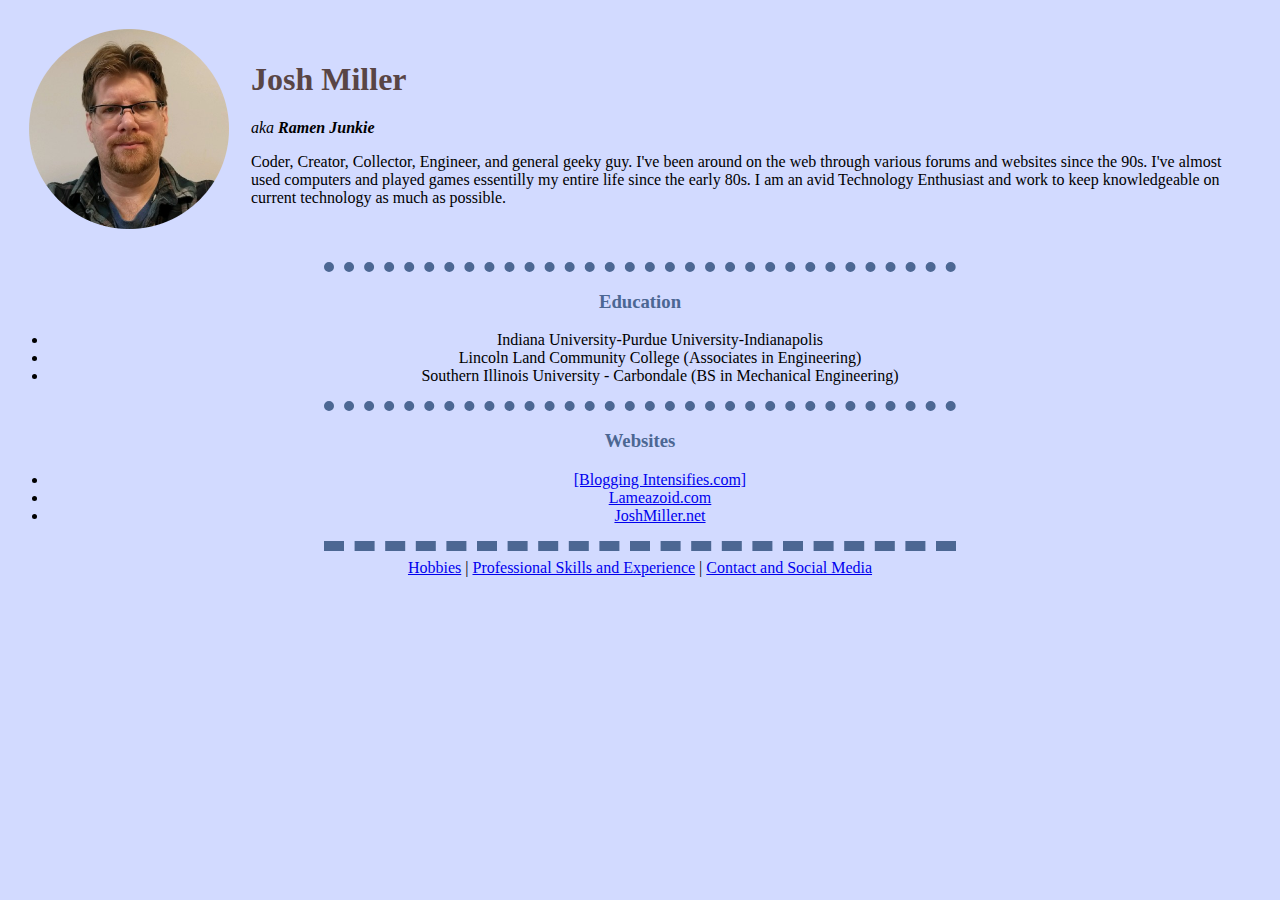
==== index.html @ cb208044 "first commit" ====
<!DOCTYPE html>
<html>
    <head>
        <meta charset="utf-8">
        <title>Josh's Personal Website</title>
        <link rel="stylesheet" href="css/style.css">
        <link rel="apple-touch-icon" sizes="180x180" href="favicons/apple-touch-icon.png">
        <link rel="icon" type="image/png" sizes="32x32" href="favicons/favicon-32x32.png">
        <link rel="icon" type="image/png" sizes="16x16" href="favicons/favicon-16x16.png">
        <link rel="manifest" href="favicons/site.webmanifest">
    </head>
    <body>
        <table cellspacing="20">
            <tr>
                <td><img src="images/headshot200x200.png" width="200" alt="Josh Miller Headshot"></td>
                <td>
                    <h1>Josh Miller</h1>
                    <p><em>aka <strong>Ramen Junkie</strong></em></p>
                    <p>Coder, Creator, Collector, Engineer, and general geeky guy.  I've been around on the web through various forums and websites since the 90s.  I've almost used computers and played games essentilly my entire life since the early 80s.  I am an avid Technology Enthusiast and work to keep knowledgeable on current technology as much as possible.</p>
                </td>
            </tr>
        </table>


        <hr>
        <center>
        <h3>Education</h3>
        <ul>
            <li>Indiana University-Purdue University-Indianapolis</li>
            <li>Lincoln Land Community College (Associates in Engineering)</li>
            <li>Southern Illinois University - Carbondale (BS in Mechanical Engineering)</li>
        </ul>
        </center>
        
        <hr>

        <center>
        <h3>Websites</h3>
        <ul>
            <li><a href="https://www.bloggingintensifies.com">[Blogging Intensifies.com]</a></li>
            <li><a href="https://www.lameazoid.com">Lameazoid.com</a></li>            
            <li><a href="https://www.joshmiller.net">JoshMiller.net</a></li>
        </ul>
        </center>
        <hr id="footer_hr">

    <center><a href="hobbies.html">Hobbies</a> | <a href="skills.html">Professional Skills and Experience</a> | <a href="contact.html">Contact and Social Media</a></center>



    </body>
</html>
---- css/style.css ----
/* Tag Selectors */

body {
    background-color: #D2DAFF;
}

hr {
    width: 50%;
    border-style: dotted none none none;
    border-color: #4C6793;
    border-width: 10px;
}

h1 {
    color: #594545;
    font-family: "Papyrus";
}

h3 {
    color: #4C6793;
}

/* Class Selector Can be Used Over and Over*/

.footer_hr {
    
}

/* Circular Images */
.circular {
    border-radius: 100%;
}

/* ID Selectors are Unique per page*/

#footer_hr {
    border-style: dashed none none none;
}

/* Both override the basic CSS */
/* IDs are recomended against being used */

/* Peudo Classes 

img:hover {
    background-color: red;
}

*/
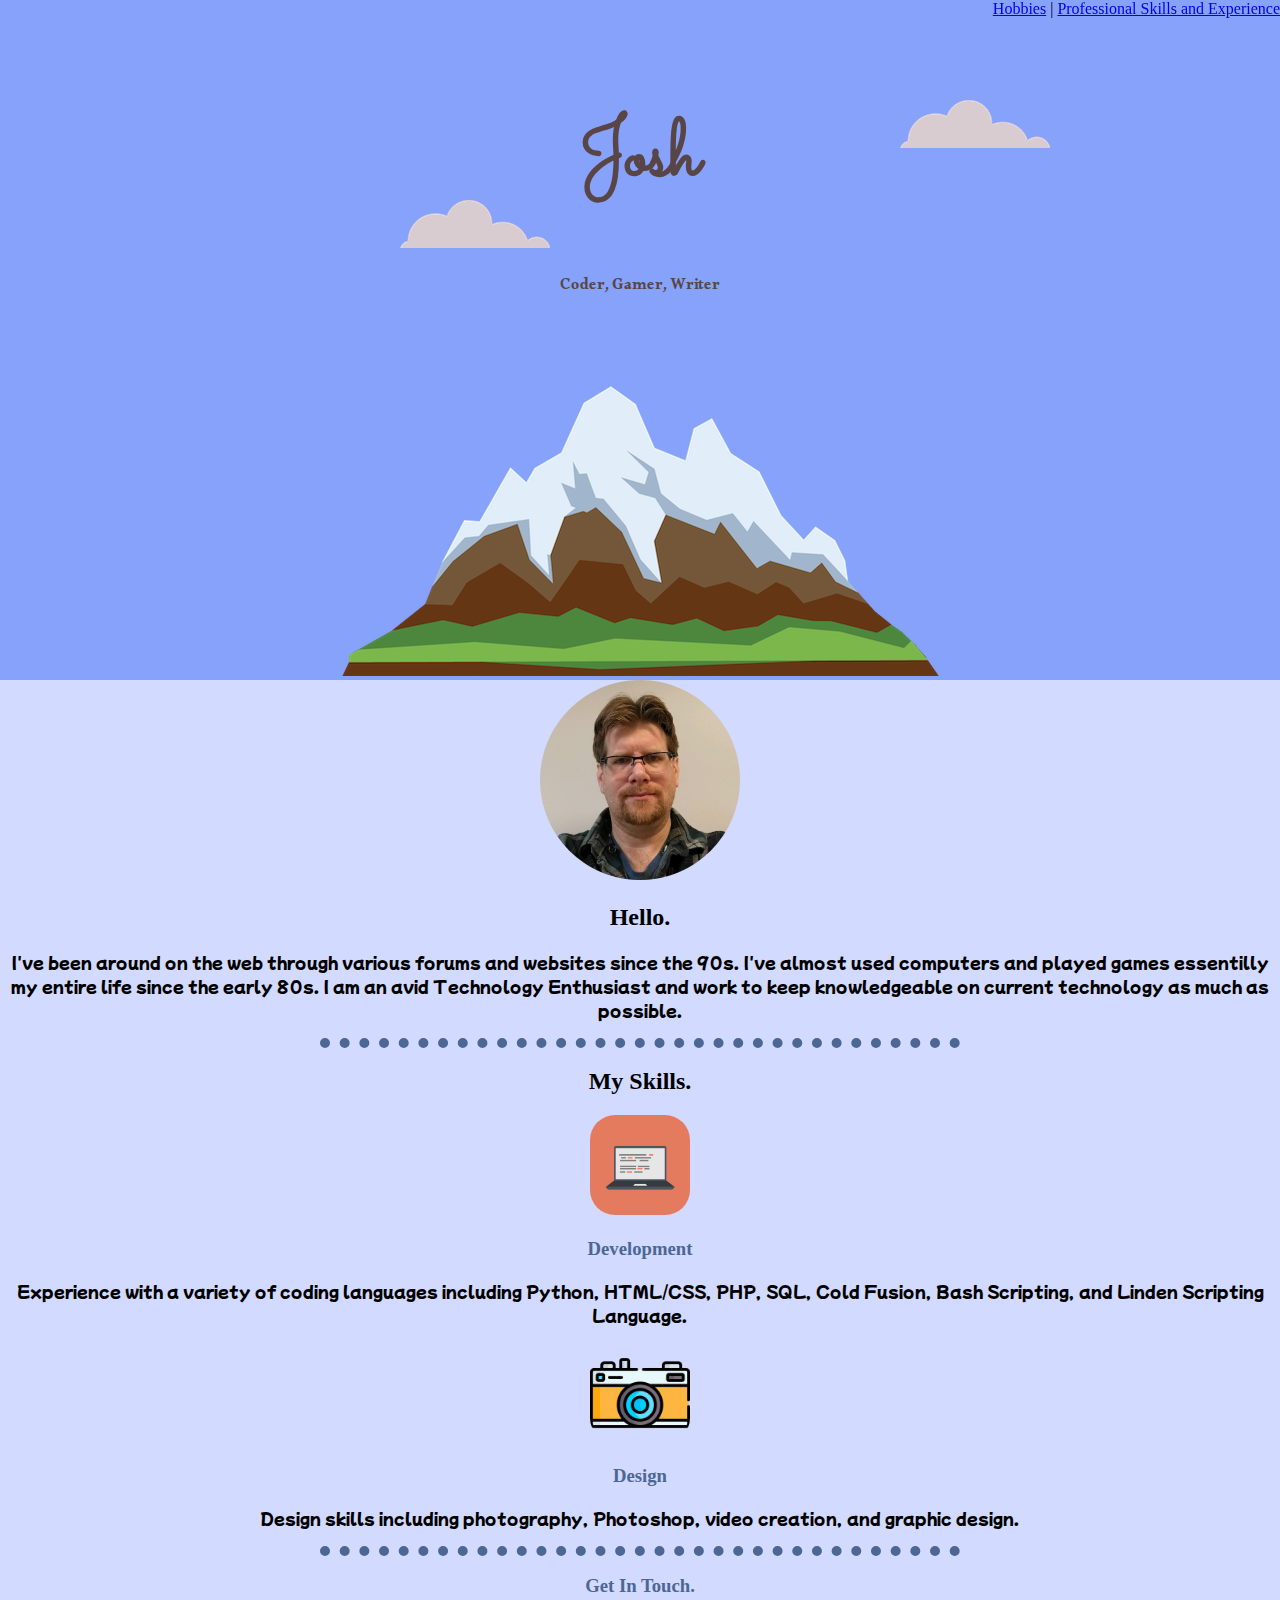
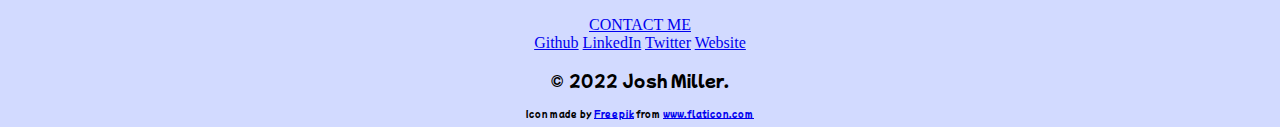
==== commit d8ffcce0: "Updated Styling and Version of Site" ====
--- a/index.html
+++ b/index.html
@@ -8,45 +8,61 @@
         <link rel="icon" type="image/png" sizes="32x32" href="favicons/favicon-32x32.png">
         <link rel="icon" type="image/png" sizes="16x16" href="favicons/favicon-16x16.png">
         <link rel="manifest" href="favicons/site.webmanifest">
+        <link rel="preconnect" href="https://fonts.googleapis.com">
+        <link rel="preconnect" href="https://fonts.gstatic.com" crossorigin>
+        <link href="https://fonts.googleapis.com/css2?family=Alkalami&family=Mochiy+Pop+One&family=Sacramento&display=swap" rel="stylesheet"> 
     </head>
     <body>
-        <table cellspacing="20">
-            <tr>
-                <td><img src="images/headshot200x200.png" width="200" alt="Josh Miller Headshot"></td>
-                <td>
-                    <h1>Josh Miller</h1>
-                    <p><em>aka <strong>Ramen Junkie</strong></em></p>
-                    <p>Coder, Creator, Collector, Engineer, and general geeky guy.  I've been around on the web through various forums and websites since the 90s.  I've almost used computers and played games essentilly my entire life since the early 80s.  I am an avid Technology Enthusiast and work to keep knowledgeable on current technology as much as possible.</p>
-                </td>
-            </tr>
-        </table>
+        <div class="navbar">
+            <a href="hobbies.html">Hobbies</a> | <a href="skills.html">Professional Skills and Experience</a>
+        </div>
 
+        <div class="top_box">
+                <img class="cloud1" src="images/cloud.png" alt="happy little cloud">
+                <div class="name">
+                    <h1>Josh</h1>
+                    <p><span class="subtitle">Coder, Gamer, Writer</span></p>
+                </div>
+                <img class="cloud2" src="images/cloud.png" alt="happy little cloud">
+            <img class="mountain" src="images/mountain.png" alt="riiiiseee mountain">
 
-        <hr>
-        <center>
-        <h3>Education</h3>
-        <ul>
-            <li>Indiana University-Purdue University-Indianapolis</li>
-            <li>Lincoln Land Community College (Associates in Engineering)</li>
-            <li>Southern Illinois University - Carbondale (BS in Mechanical Engineering)</li>
-        </ul>
-        </center>
-        
-        <hr>
-
-        <center>
-        <h3>Websites</h3>
-        <ul>
-            <li><a href="https://www.bloggingintensifies.com">[Blogging Intensifies.com]</a></li>
-            <li><a href="https://www.lameazoid.com">Lameazoid.com</a></li>            
-            <li><a href="https://www.joshmiller.net">JoshMiller.net</a></li>
-        </ul>
-        </center>
-        <hr id="footer_hr">
-
-    <center><a href="hobbies.html">Hobbies</a> | <a href="skills.html">Professional Skills and Experience</a> | <a href="contact.html">Contact and Social Media</a></center>
-
-
+        </div>
+        <div class="middle-container">
+            <div class="profile">
+              <img src="images/headshot200x200.png" width="200" alt="josh headshot">
+              <h2>Hello.</h2>
+              <p>I've been around on the web through various forums and websites since the 90s. I've almost used computers and played games essentilly my entire life since the early 80s. I am an avid Technology Enthusiast and work to keep knowledgeable on current technology as much as possible.</p>
+            </div>
+            <hr>
+            <div class="skills">
+              <h2>My Skills.</h2>
+              <div class="skill-row">
+                <img class="skill_icon" src="images/computer.png" alt="Python Logo">
+                <h3>Development</h3>
+                <p>Experience with a variety of coding languages including Python, HTML/CSS, PHP, SQL, Cold Fusion, Bash Scripting, and Linden Scripting Language.</p>
+              </div>
+              <div class="skill-row">
+                <img class="skill_icon" src="images/camera.png" alt="Computer Icon">
+                <h3>Design</h3>
+                <p>Design skills including photography, Photoshop, video creation, and graphic design.</p>
+              </div>
+            </div>
+            <hr>
+            <div class="contact-me">
+              <h3>Get In Touch.</h3>
+              <a class="btn" href="mailto:josh_miller79@outlook.com">CONTACT ME</a>
+            </div>
+          </div>
+          
+          
+          <div class="bottom-container">
+            <a class="footer-link" href="https://github.com/ramenjunkie">Github</a>
+            <a class="footer-link" href="http://www.linkedin.com/in/joshmiller79">LinkedIn</a>
+            <a class="footer-link" href="https://twitter.com/RamenJunkie">Twitter</a>
+            <a class="footer-link" href="https://www.bloggingintensifies.com/">Website</a>
+            <p>© 2022 Josh Miller.</p>
+            <p style="font-size: 8px;">Icon made by <a href="https://www.flaticon.com/authors/freepik">Freepik</a> from <a href="www.flaticon.com">www.flaticon.com</a></p>
+          </div>
 
     </body>
 </html>--- a/css/style.css
+++ b/css/style.css
@@ -2,6 +2,12 @@
 
 body {
     background-color: #D2DAFF;
+     margin: 0px;
+     text-align: center;
+}
+
+p {
+    font-family: 'Mochiy Pop One', sans-serif;
 }
 
 hr {
@@ -13,7 +19,9 @@
 
 h1 {
     color: #594545;
-    font-family: "Papyrus";
+    font-family: "Sacramento", "Papyrus", cursive;
+    margin-top: 0px;
+    font-size: 500%;
 }
 
 h3 {
@@ -31,14 +39,75 @@
     border-radius: 100%;
 }
 
-/* ID Selectors are Unique per page*/
+.top_box {
+    position: relative;
+    padding-top: 100px;
+    width: 100%;
+    text-align: center;
+    padding-bottom: 0px;
+    margin-bottom: 0px;
+    /*background-image: url("/images/bg01.jpg");
+    background-repeat:no-repeat;
+    background-size:contain;*/
+    background-color: #87A2FB;
 
-#footer_hr {
-    border-style: dashed none none none;
 }
 
-/* Both override the basic CSS */
-/* IDs are recomended against being used */
+.navbar {
+    position: fixed;
+    top: 0;
+    height: 50px;
+    width: 100%;  
+    background-color: #87A2FB;
+    text-align: right;
+    z-index: 9000;
+}
+
+.mid_box {
+    height: 200px;
+    width: 200px;
+    background-color: blue;
+}
+
+.bot_box {
+    height:200px;
+    width: 200px;
+    background-color: red;
+}
+
+.subtitle {
+    color: #594545;
+    font-family: 'Alkalami', Helvetica, Arial, sans-serif;
+}
+
+.skill_icon {
+    border-radius: 25%;
+    width: 100px;
+}
+
+.name {
+
+
+}
+
+.cloud1 {
+    display: inline-block;
+    position: absolute;
+    left: 900px;
+    top:100px
+
+}
+.cloud2 {
+    display: inline-block;
+    position: absolute;
+    left: 400px;
+    top: 200px
+}
+
+.mountain {
+    
+
+}
 
 /* Peudo Classes 
 
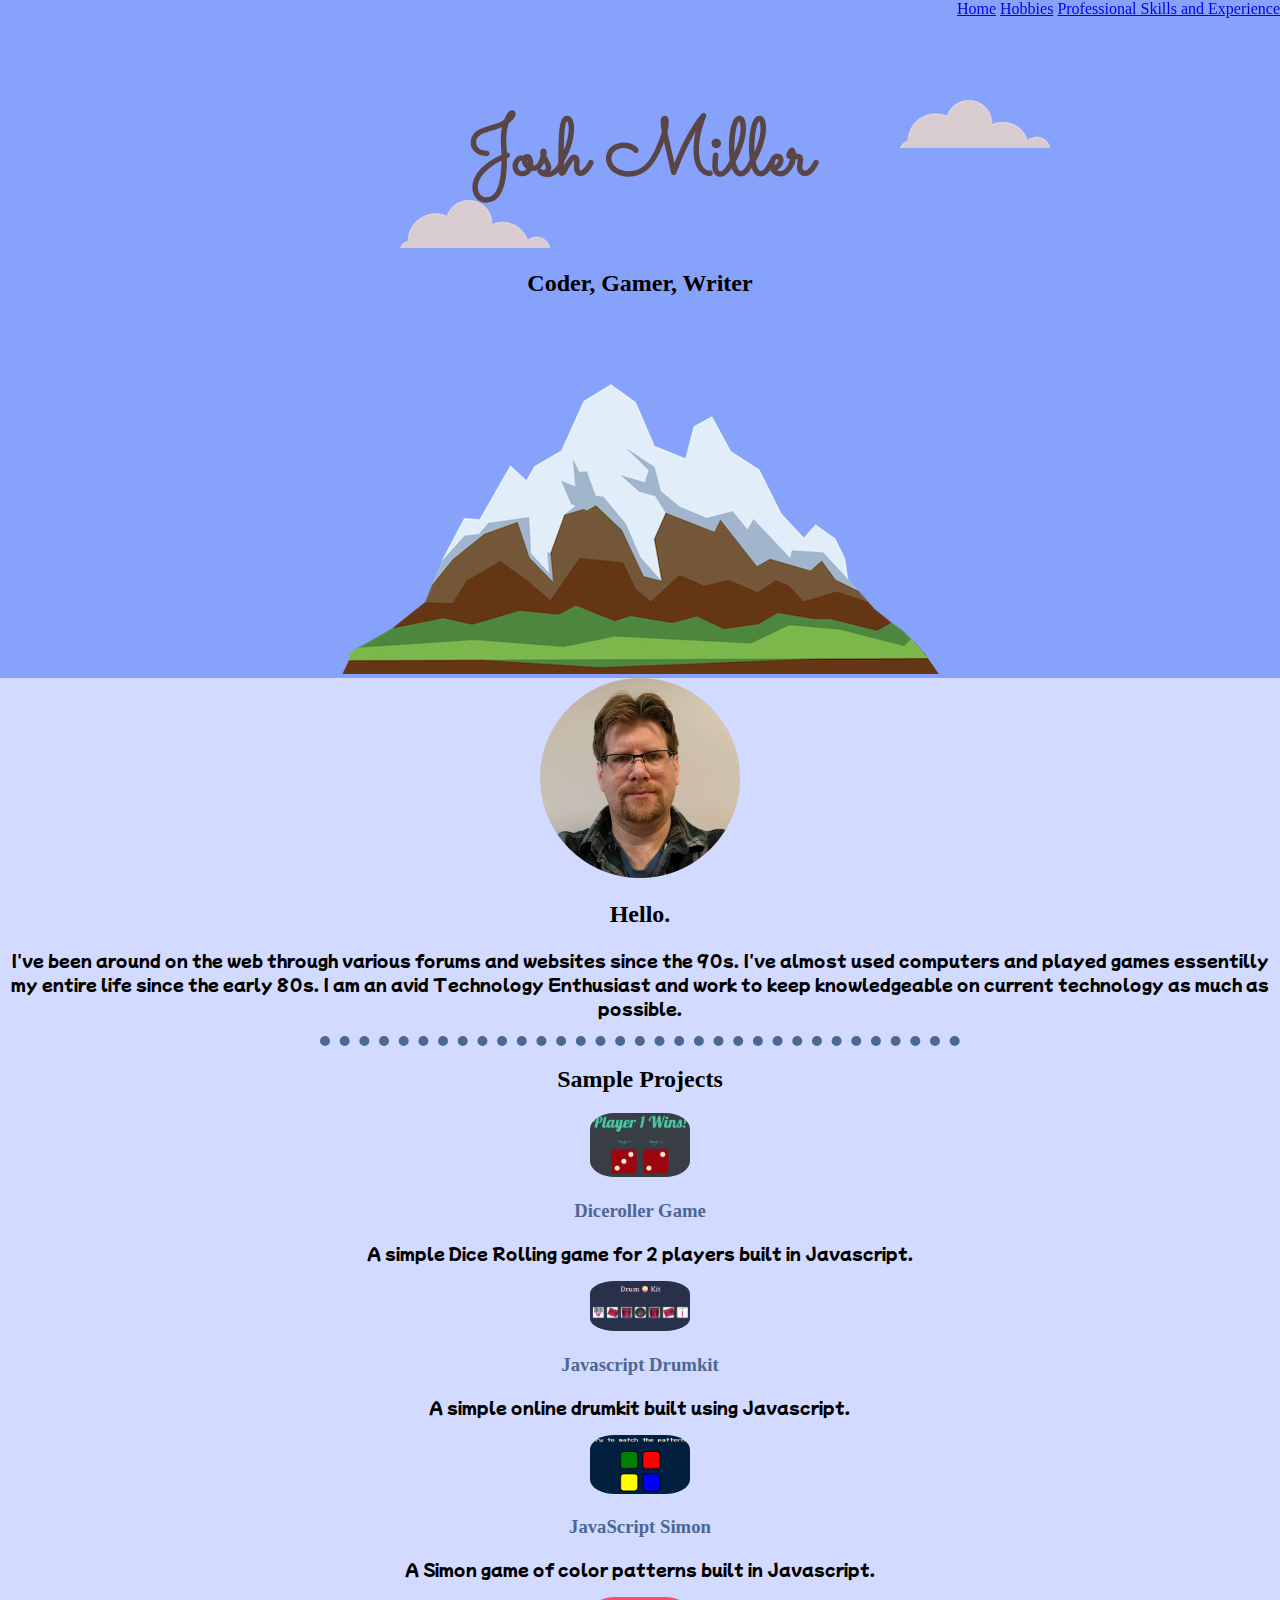
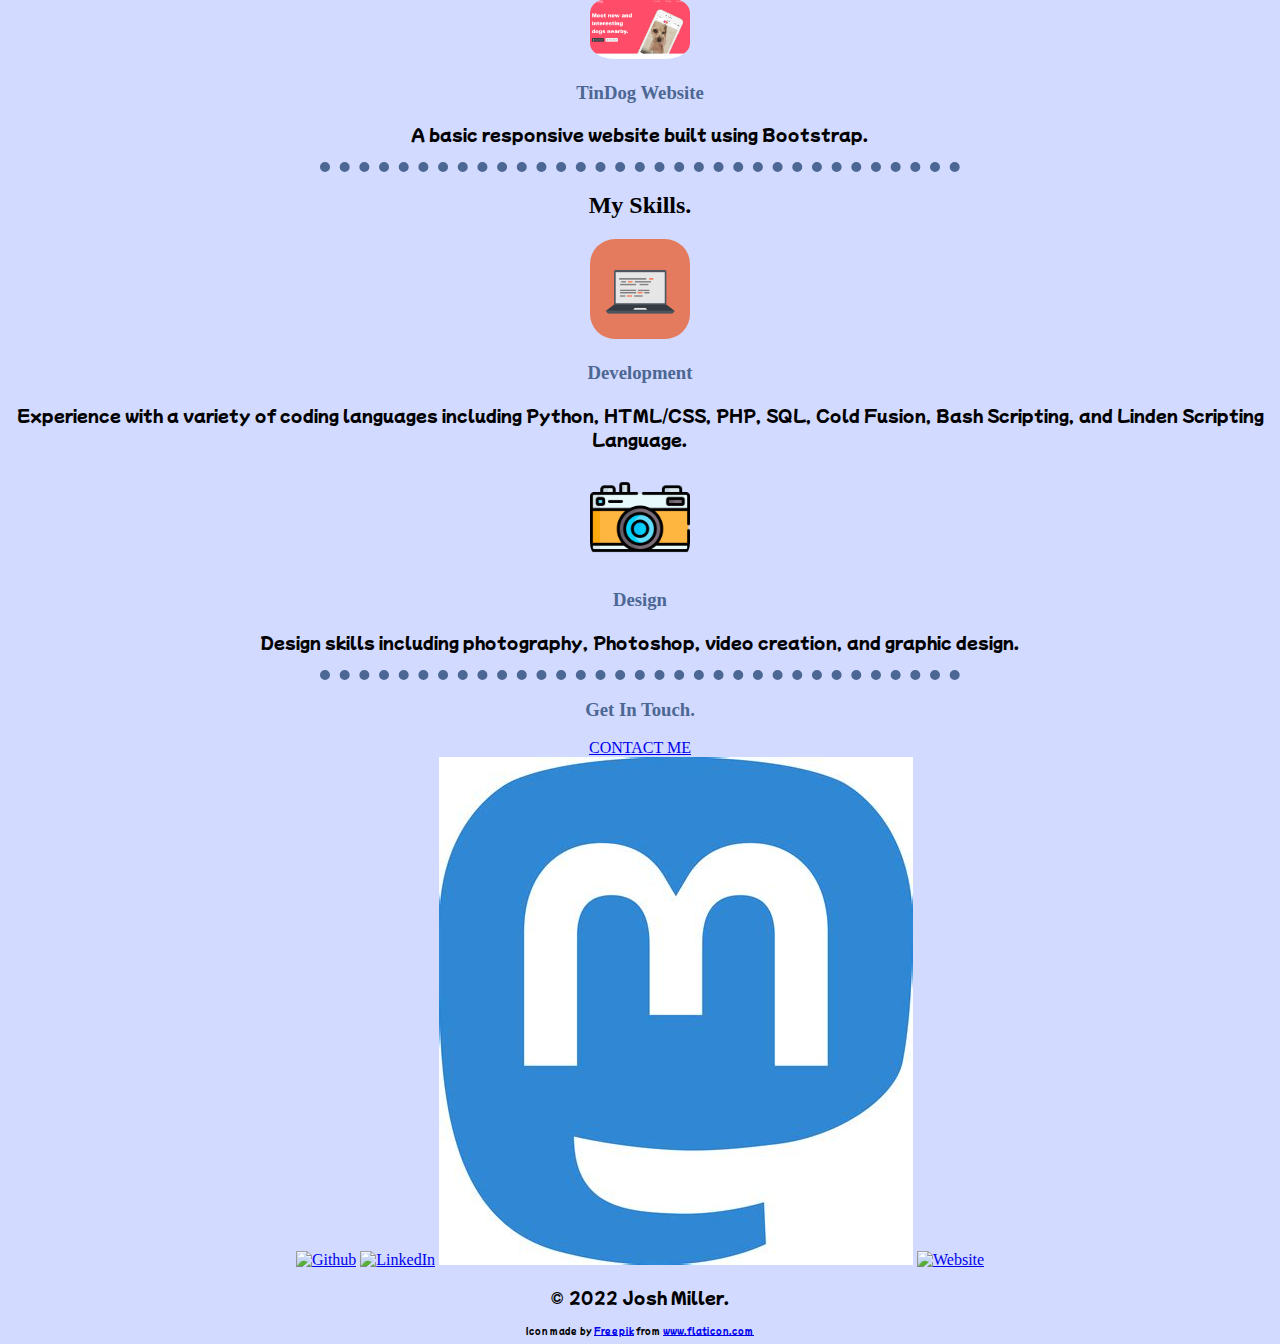
==== commit 2f2ef6d3: "Adding portfolio links and bootsrtap." ====
--- a/index.html
+++ b/index.html
@@ -3,7 +3,7 @@
     <head>
         <meta charset="utf-8">
         <title>Josh's Personal Website</title>
-        <link rel="stylesheet" href="css/style.css">
+
         <link rel="apple-touch-icon" sizes="180x180" href="favicons/apple-touch-icon.png">
         <link rel="icon" type="image/png" sizes="32x32" href="favicons/favicon-32x32.png">
         <link rel="icon" type="image/png" sizes="16x16" href="favicons/favicon-16x16.png">
@@ -11,17 +11,36 @@
         <link rel="preconnect" href="https://fonts.googleapis.com">
         <link rel="preconnect" href="https://fonts.gstatic.com" crossorigin>
         <link href="https://fonts.googleapis.com/css2?family=Alkalami&family=Mochiy+Pop+One&family=Sacramento&display=swap" rel="stylesheet"> 
+        
+        <!-- Bootstrap CSS -->
+        <link rel="stylesheet" href="https://pro.fontawesome.com/releases/v5.10.0/css/all.css" integrity="sha384-AYmEC3Yw5cVb3ZcuHtOA93w35dYTsvhLPVnYs9eStHfGJvOvKxVfELGroGkvsg+p" crossorigin="anonymous"/>
+        <link rel="stylesheet" href="https://cdn.jsdelivr.net/npm/bootstrap@4.5.3/dist/css/bootstrap.min.css" integrity="sha384-TX8t27EcRE3e/ihU7zmQxVncDAy5uIKz4rEkgIXeMed4M0jlfIDPvg6uqKI2xXr2" crossorigin="anonymous">
+        <!--Bootstrap Icons-->
+        <link rel="stylesheet" href="https://cdn.jsdelivr.net/npm/bootstrap-icons@1.8.0/font/bootstrap-icons.css">
+        <!--  Google Fonts-->
+        <link href="https://fonts.googleapis.com/css2?family=Montserrat:wght@100;300;400;500;900&family=Ubuntu:wght@300;400;700&display=swap" rel="stylesheet">
+        <!--Bootstrap JS-->
+        <script src="https://code.jquery.com/jquery-3.5.1.slim.min.js"
+          integrity="sha384-DfXdz2htPH0lsSSs5nCTpuj/zy4C+OGpamoFVy38MVBnE+IbbVYUew+OrCXaRkfj"
+          crossorigin="anonymous"></script>
+        <script src="https://cdn.jsdelivr.net/npm/bootstrap@4.5.3/dist/js/bootstrap.bundle.min.js"
+          integrity="sha384-ho+j7jyWK8fNQe+A12Hb8AhRq26LrZ/JpcUGGOn+Y7RsweNrtN/tE3MoK7ZeZDyx"
+          crossorigin="anonymous"></script>
+
+        <link rel="stylesheet" href="css/style.css">
     </head>
+
+
     <body>
         <div class="navbar">
-            <a href="hobbies.html">Hobbies</a> | <a href="skills.html">Professional Skills and Experience</a>
+          <a class="btn-top" href="index.html">Home</a>  <a class="btn-top" href="hobbies.html">Hobbies</a>  <a class="btn-top" href="skills.html">Professional Skills and Experience</a>
         </div>
 
         <div class="top_box">
                 <img class="cloud1" src="images/cloud.png" alt="happy little cloud">
                 <div class="name">
-                    <h1>Josh</h1>
-                    <p><span class="subtitle">Coder, Gamer, Writer</span></p>
+                    <h1>Josh Miller</h1>
+                    <h2>Coder, Gamer, Writer</h2>
                 </div>
                 <img class="cloud2" src="images/cloud.png" alt="happy little cloud">
             <img class="mountain" src="images/mountain.png" alt="riiiiseee mountain">
@@ -34,15 +53,43 @@
               <p>I've been around on the web through various forums and websites since the 90s. I've almost used computers and played games essentilly my entire life since the early 80s. I am an avid Technology Enthusiast and work to keep knowledgeable on current technology as much as possible.</p>
             </div>
             <hr>
+
+            <div class="hosted container-fluid">
+              <h2>Sample Projects</h2>
+              <div class="container-fluid">
+                <div class="row">
+                    <div class="col-lg-4 featured-card">
+                      <a href="https://ramenjunkie.github.io/JS-Dice-Roller/"><img class="skill_icon" src="images/jsdicerroller.png" alt="Javascript Dicee Game"></a>
+                      <h3>Diceroller Game</h3>
+                        <p>A simple Dice Rolling game for 2 players built in Javascript.</p>
+                    </div>
+                    <div class="col-lg-4 featured-card">
+                      <a href="https://ramenjunkie.github.io/JS-Drum-Kit/"><img class="skill_icon" src="images/jsdrumkit_image.png" alt="Javascript Drumkit"></a>
+                      <h3>Javascript Drumkit</h3>
+                        <p>A simple online drumkit built using Javascript.</p>
+                    </div>
+                    <div class="col-lg-4 featured-card">
+                        <a href="https://ramenjunkie.github.io/JS-Simon/"><img class="skill_icon" src="images/jssimon.png" alt="Javascript Simon"></a>
+                        <h3>JavaScript Simon</h3>
+                        <p>A Simon game of color patterns built in Javascript.</p>
+                    </div>
+                    <div class="col-lg-4 featured-card">
+                      <a href="https://ramenjunkie.github.io/Tindog-Website/"><img class="skill_icon" src="images/tindog.png" alt="Tindog Website"></a>
+                      <h3>TinDog Website</h3>
+                      <p>A basic responsive website built using Bootstrap.</p>
+                  </div>
+                </div>
+            </div>
+            <hr>
             <div class="skills">
               <h2>My Skills.</h2>
               <div class="skill-row">
-                <img class="skill_icon" src="images/computer.png" alt="Python Logo">
+                <img class="skill_icon sicon1" src="images/computer.png" alt="Python Logo">
                 <h3>Development</h3>
                 <p>Experience with a variety of coding languages including Python, HTML/CSS, PHP, SQL, Cold Fusion, Bash Scripting, and Linden Scripting Language.</p>
               </div>
               <div class="skill-row">
-                <img class="skill_icon" src="images/camera.png" alt="Computer Icon">
+                <img class="skill_icon sicon2" src="images/camera.png" alt="Computer Icon">
                 <h3>Design</h3>
                 <p>Design skills including photography, Photoshop, video creation, and graphic design.</p>
               </div>
@@ -53,13 +100,13 @@
               <a class="btn" href="mailto:josh_miller79@outlook.com">CONTACT ME</a>
             </div>
           </div>
-          
+          </div>
           
           <div class="bottom-container">
-            <a class="footer-link" href="https://github.com/ramenjunkie">Github</a>
-            <a class="footer-link" href="http://www.linkedin.com/in/joshmiller79">LinkedIn</a>
-            <a class="footer-link" href="https://twitter.com/RamenJunkie">Twitter</a>
-            <a class="footer-link" href="https://www.bloggingintensifies.com/">Website</a>
+            <a class="footer-link" href="https://github.com/ramenjunkie"><img class="social_butt" src="images/github_PNG40.png" alt="Github"></a>
+            <a class="footer-link" href="http://www.linkedin.com/in/joshmiller79"><img class="social_butt" src="images/LinkedIn_logo_initials.png" alt="LinkedIn"></a>
+            <a class="footer-link" href="https://retro.pizza/@ramenjunkie"><img class="social_butt" src="images/mastodon-logo.jpg" alt="Mastodon"></a>
+            <a class="footer-link" href="https://www.bloggingintensifies.com/"><img class="social_butt" src="images/bisquare.png" alt="Website"></a>
             <p>© 2022 Josh Miller.</p>
             <p style="font-size: 8px;">Icon made by <a href="https://www.flaticon.com/authors/freepik">Freepik</a> from <a href="www.flaticon.com">www.flaticon.com</a></p>
           </div>
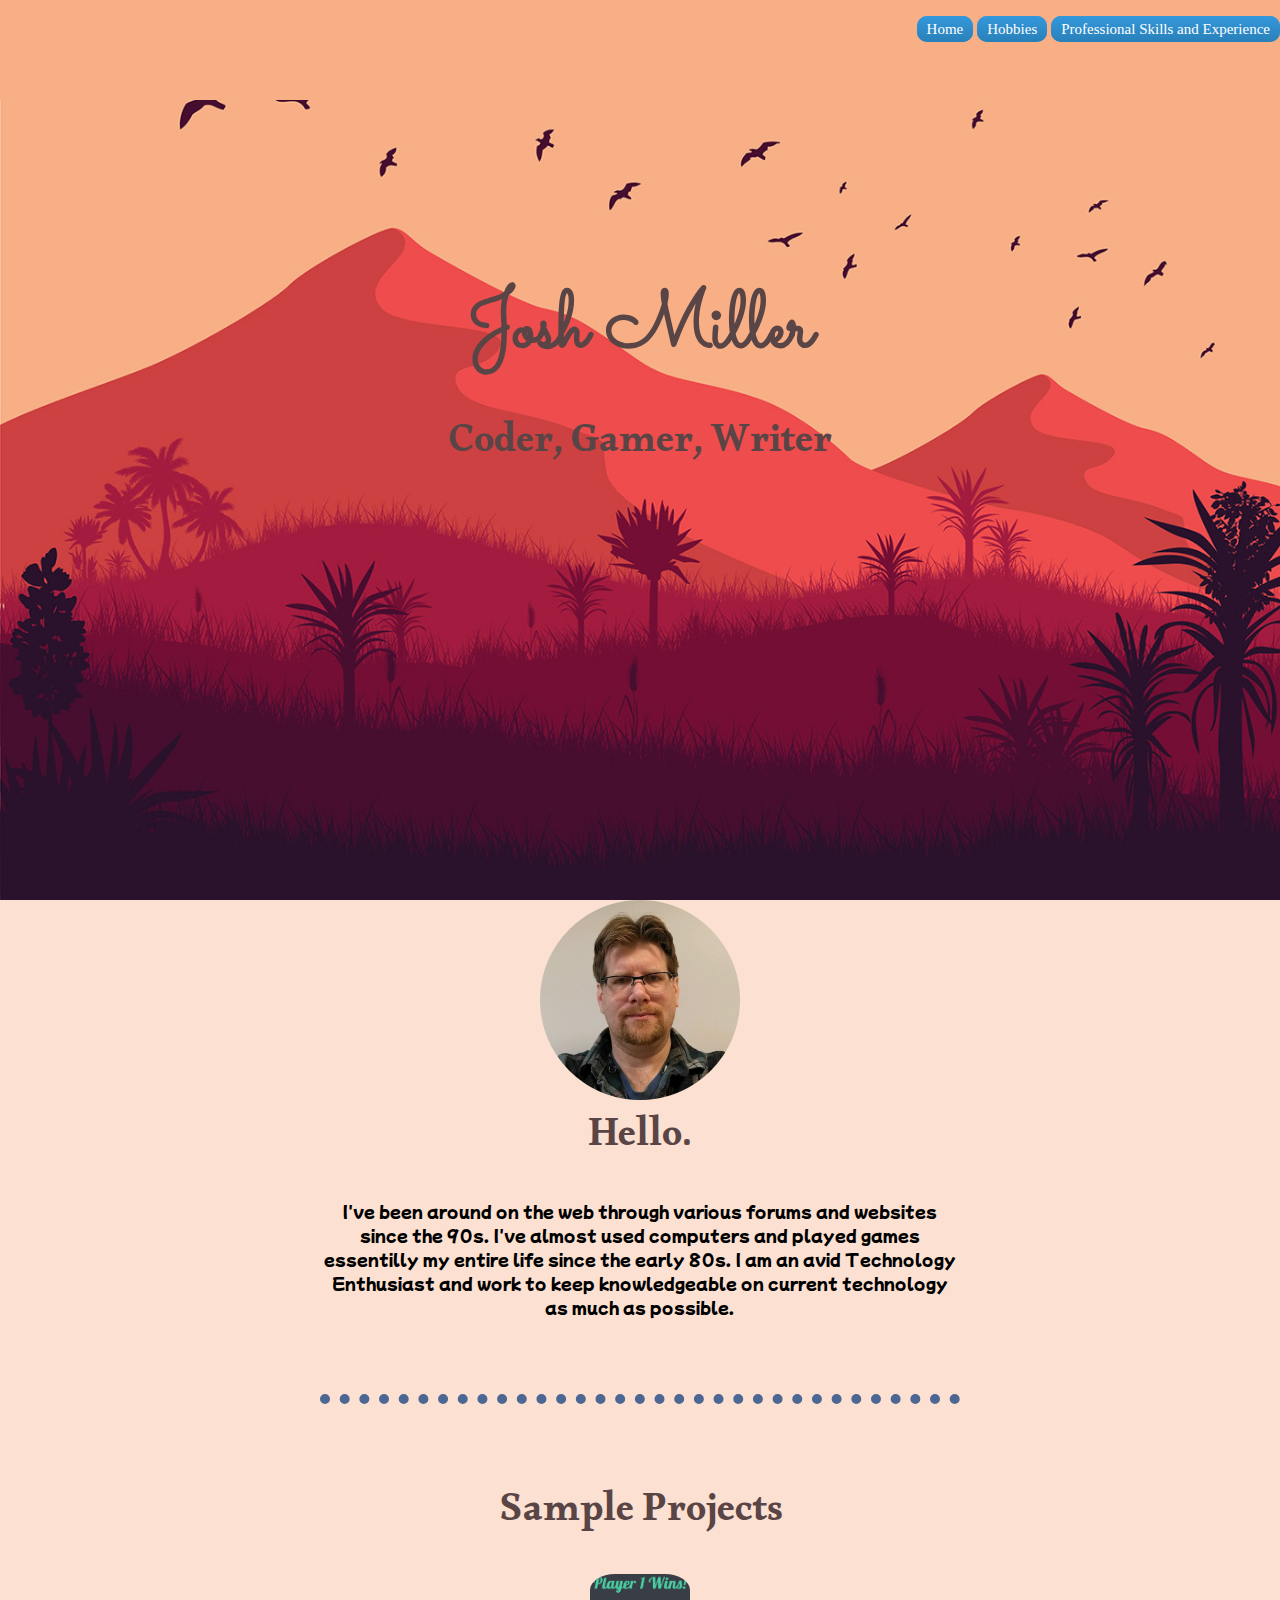
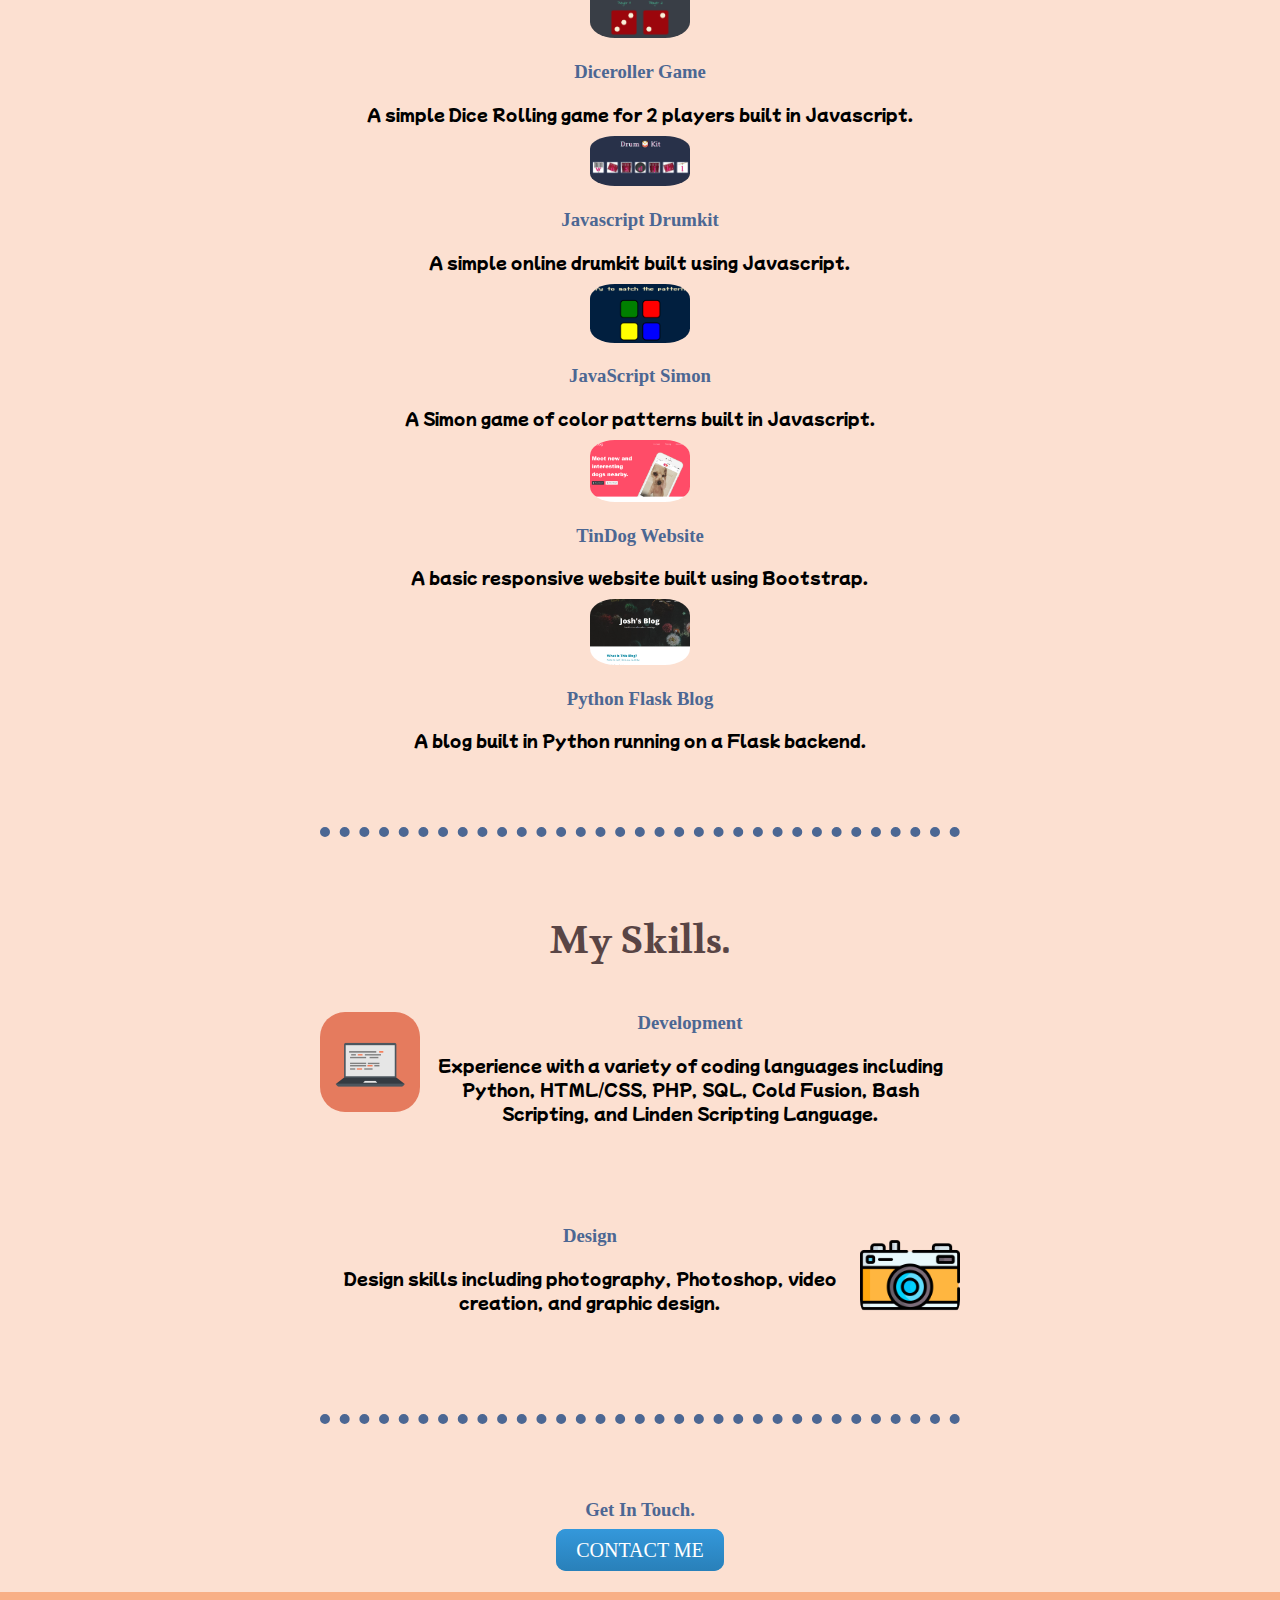
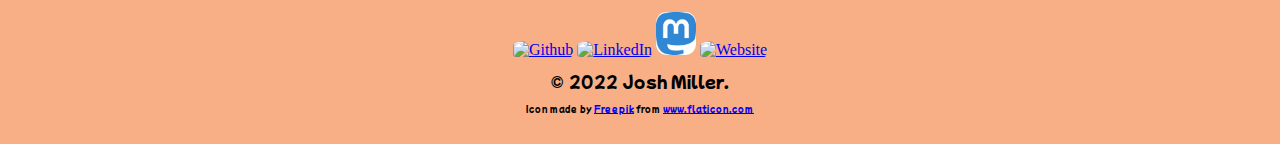
==== commit 6203778a: "Changing colors and fixing some formatting." ====
--- a/index.html
+++ b/index.html
@@ -37,13 +37,13 @@
         </div>
 
         <div class="top_box">
-                <img class="cloud1" src="images/cloud.png" alt="happy little cloud">
+                <!-- <img class="cloud1" src="images/cloud.png" alt="happy little cloud"> -->
                 <div class="name">
                     <h1>Josh Miller</h1>
                     <h2>Coder, Gamer, Writer</h2>
                 </div>
-                <img class="cloud2" src="images/cloud.png" alt="happy little cloud">
-            <img class="mountain" src="images/mountain.png" alt="riiiiseee mountain">
+                <!-- <img class="cloud2" src="images/cloud.png" alt="happy little cloud">
+            <img class="mountain" src="images/mountain.png" alt="riiiiseee mountain"> -->
 
         </div>
         <div class="middle-container">
@@ -77,7 +77,12 @@
                       <a href="https://ramenjunkie.github.io/Tindog-Website/"><img class="skill_icon" src="images/tindog.png" alt="Tindog Website"></a>
                       <h3>TinDog Website</h3>
                       <p>A basic responsive website built using Bootstrap.</p>
-                  </div>
+                    </div>
+                    <div class="col-lg-4 featured-card">
+                     <a href="https://www.joshmiller.net/"><img class="skill_icon" src="images/pythonblog.png" alt="Python Flash Blog"></a>
+                     <h3>Python Flask Blog</h3>
+                     <p>A blog built in Python running on a Flask backend.</p>
+                    </div>
                 </div>
             </div>
             <hr>
--- a/css/style.css
+++ b/css/style.css
@@ -1,13 +1,14 @@
 /* Tag Selectors */
 
 body {
-    background-color: #D2DAFF;
+    background-color: #FCE0D1   ;
      margin: 0px;
      text-align: center;
 }
 
 p {
     font-family: 'Mochiy Pop One', sans-serif;
+    margin: 10px auto 10px auto;
 }
 
 hr {
@@ -15,23 +16,32 @@
     border-style: dotted none none none;
     border-color: #4C6793;
     border-width: 10px;
+    margin: 75px auto 75px auto;
 }
 
 h1 {
     color: #594545;
     font-family: "Sacramento", "Papyrus", cursive;
-    margin-top: 0px;
-    font-size: 500%;
+    margin: 50px auto 0px auto;
+    font-size: 5rem;
+    line-height: 2;
+}
+
+h2 {
+    color: #594545;
+    font-size: 2.5rem;
+    font-family: 'Alkalami', Helvetica, Arial, sans-serif;
+    font-weight: normal;
+    margin: 0px auto 20px auto;
 }
 
 h3 {
     color: #4C6793;
 }
 
-/* Class Selector Can be Used Over and Over*/
-
-.footer_hr {
-    
+table {
+    margin: 25px auto 25px auto;
+    width: 50%;
 }
 
 /* Circular Images */
@@ -41,43 +51,45 @@
 
 .top_box {
     position: relative;
-    padding-top: 100px;
+    padding-top: 200px;
     width: 100%;
     text-align: center;
     padding-bottom: 0px;
     margin-bottom: 0px;
-    /*background-image: url("/images/bg01.jpg");
+    background-image: url("../images/bg01.jpg"); no-repeat center center fixed; 
+    -webkit-background-size: cover;
+    -moz-background-size: cover;
+    -o-background-size: cover;
+    background-size: cover;
+    min-height: 700px;
+    /* background-image: url("/images/eclipse.jpg");
     background-repeat:no-repeat;
-    background-size:contain;*/
-    background-color: #87A2FB;
+    background-size:contain; */
+    /* background-color: #87A2FB; */
 
 }
 
 .navbar {
     position: fixed;
+    padding-top: 20px;
+    padding-bottom: 50px;
     top: 0;
-    height: 50px;
+    height: 30px;
     width: 100%;  
-    background-color: #87A2FB;
+    background-color: #F8AF86;
     text-align: right;
     z-index: 9000;
 }
 
-.mid_box {
-    height: 200px;
-    width: 200px;
-    background-color: blue;
+.profile {
+    width: 50%;
+    margin: 0 auto 0 auto;
 }
 
-.bot_box {
-    height:200px;
-    width: 200px;
-    background-color: red;
-}
-
-.subtitle {
-    color: #594545;
-    font-family: 'Alkalami', Helvetica, Arial, sans-serif;
+.bottom-container {
+    margin-top: 30px;
+    background-color: #F8AF86;
+    padding: 20px;
 }
 
 .skill_icon {
@@ -85,23 +97,36 @@
     width: 100px;
 }
 
-.name {
+.social_butt {
+    width: 40px;
+    border-radius: 25%;
+}
 
+.skill-row {
+    width: 50%;
+    margin: 25px auto 100px auto;
+}
 
+.sicon1 {
+    float: left;
+}
+
+.sicon2 {
+    float: right;
 }
 
 .cloud1 {
     display: inline-block;
     position: absolute;
-    left: 900px;
-    top:100px
+    left: 950px;
+    top:150px
 
 }
 .cloud2 {
     display: inline-block;
     position: absolute;
-    left: 400px;
-    top: 200px
+    left: 300px;
+    top: 250px
 }
 
 .mountain {
@@ -109,10 +134,56 @@
 
 }
 
-/* Peudo Classes 
+.btn {
+    background: #3498db;
+    background-image: -webkit-linear-gradient(top, #3498db, #2980b9);
+    background-image: -moz-linear-gradient(top, #3498db, #2980b9);
+    background-image: -ms-linear-gradient(top, #3498db, #2980b9);
+    background-image: -o-linear-gradient(top, #3498db, #2980b9);
+    background-image: linear-gradient(to bottom, #3498db, #2980b9);
+    -webkit-border-radius: 10;
+    -moz-border-radius: 10;
+    border-radius: 10px;
+    font-family: Georgia;
+    color: #ffffff;
+    font-size: 20px;
+    padding: 10px 20px 10px 20px;
+    text-decoration: none;
+  }
+  
+  .btn:hover {
+    background: #3cb0fd;
+    background-image: -webkit-linear-gradient(top, #3cb0fd, #3498db);
+    background-image: -moz-linear-gradient(top, #3cb0fd, #3498db);
+    background-image: -ms-linear-gradient(top, #3cb0fd, #3498db);
+    background-image: -o-linear-gradient(top, #3cb0fd, #3498db);
+    background-image: linear-gradient(to bottom, #3cb0fd, #3498db);
+    text-decoration: none;
+  }
 
-img:hover {
-    background-color: red;
-}
-
-*/+  .btn-top {
+    background: #3498db;
+    background-image: -webkit-linear-gradient(top, #3498db, #2980b9);
+    background-image: -moz-linear-gradient(top, #3498db, #2980b9);
+    background-image: -ms-linear-gradient(top, #3498db, #2980b9);
+    background-image: -o-linear-gradient(top, #3498db, #2980b9);
+    background-image: linear-gradient(to bottom, #3498db, #2980b9);
+    -webkit-border-radius: 10;
+    -moz-border-radius: 10;
+    border-radius: 10px;
+    font-family: Georgia;
+    color: #ffffff;
+    font-size: 15px;
+    padding: 5px 10px 5px 10px;
+    text-decoration: none;
+  }
+  
+  .btn-top:hover {
+    background: #3cb0fd;
+    background-image: -webkit-linear-gradient(top, #3cb0fd, #3498db);
+    background-image: -moz-linear-gradient(top, #3cb0fd, #3498db);
+    background-image: -ms-linear-gradient(top, #3cb0fd, #3498db);
+    background-image: -o-linear-gradient(top, #3cb0fd, #3498db);
+    background-image: linear-gradient(to bottom, #3cb0fd, #3498db);
+    text-decoration: none;
+  }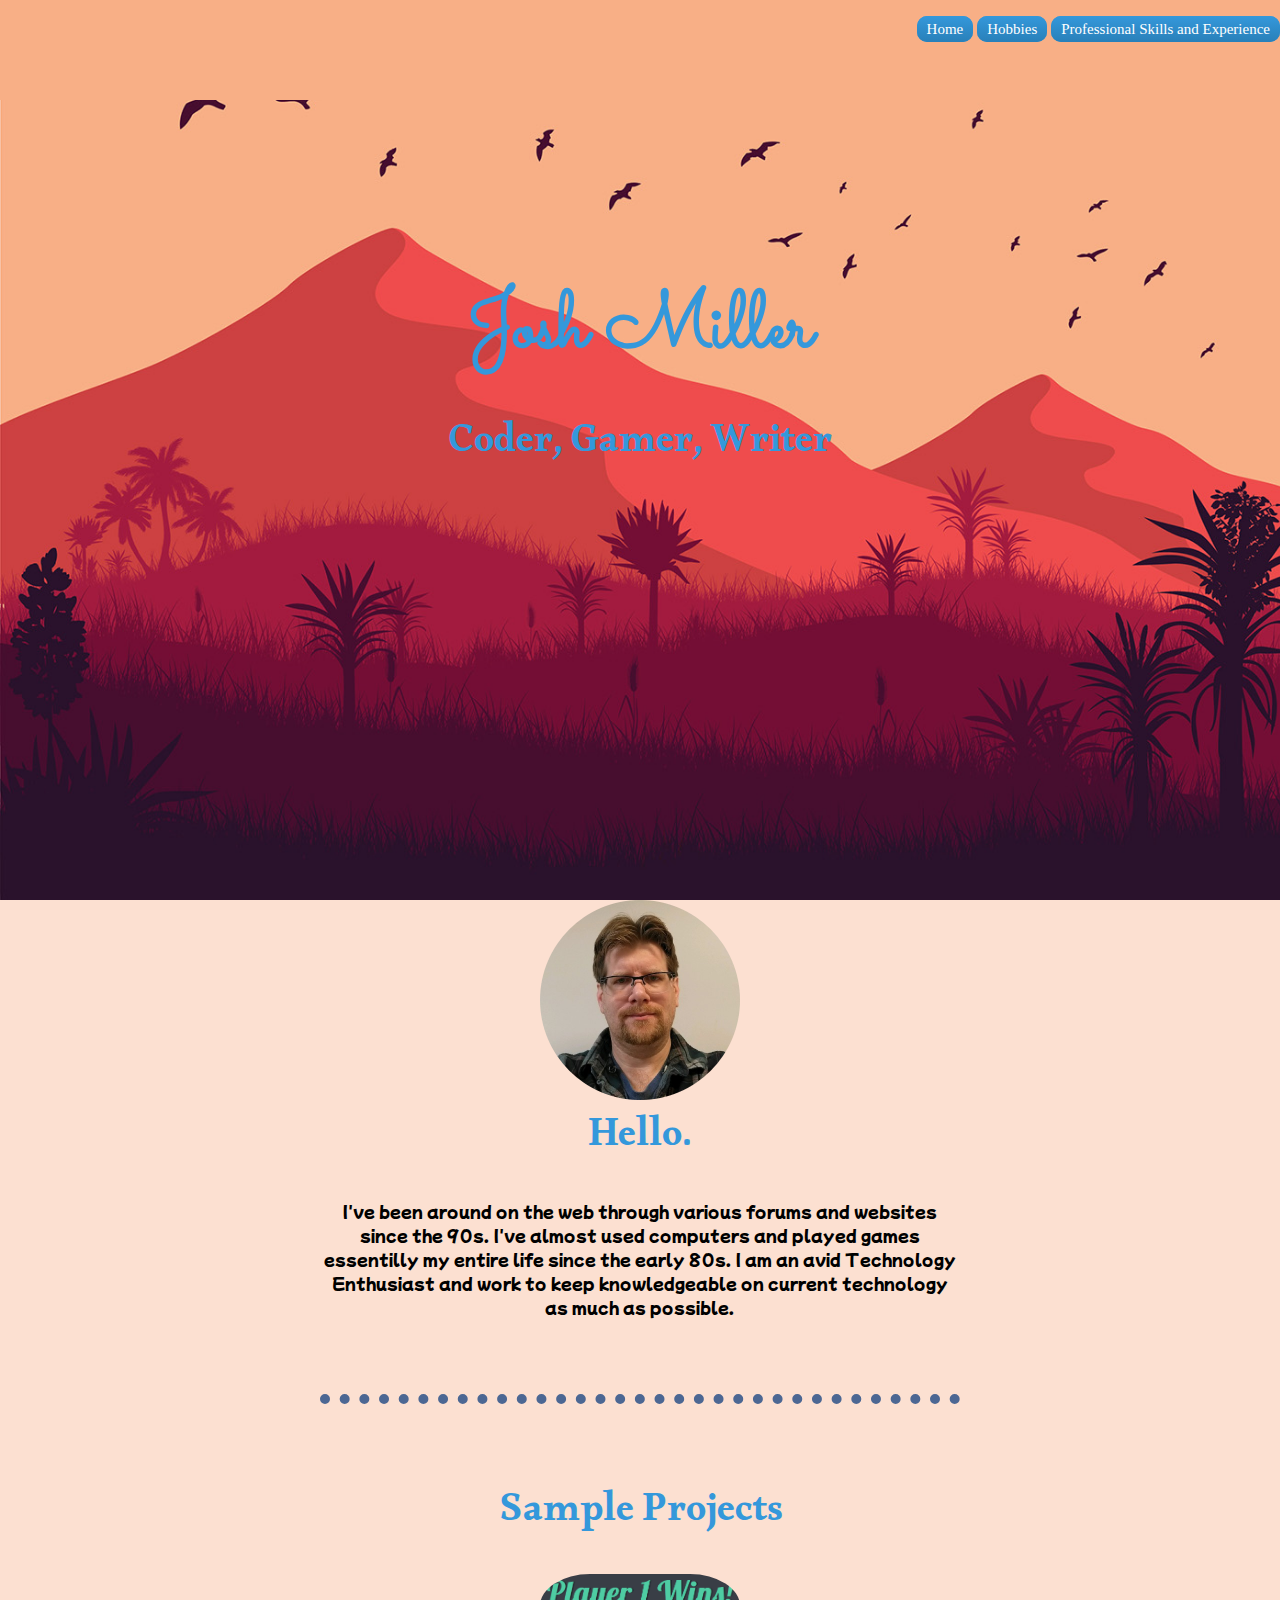
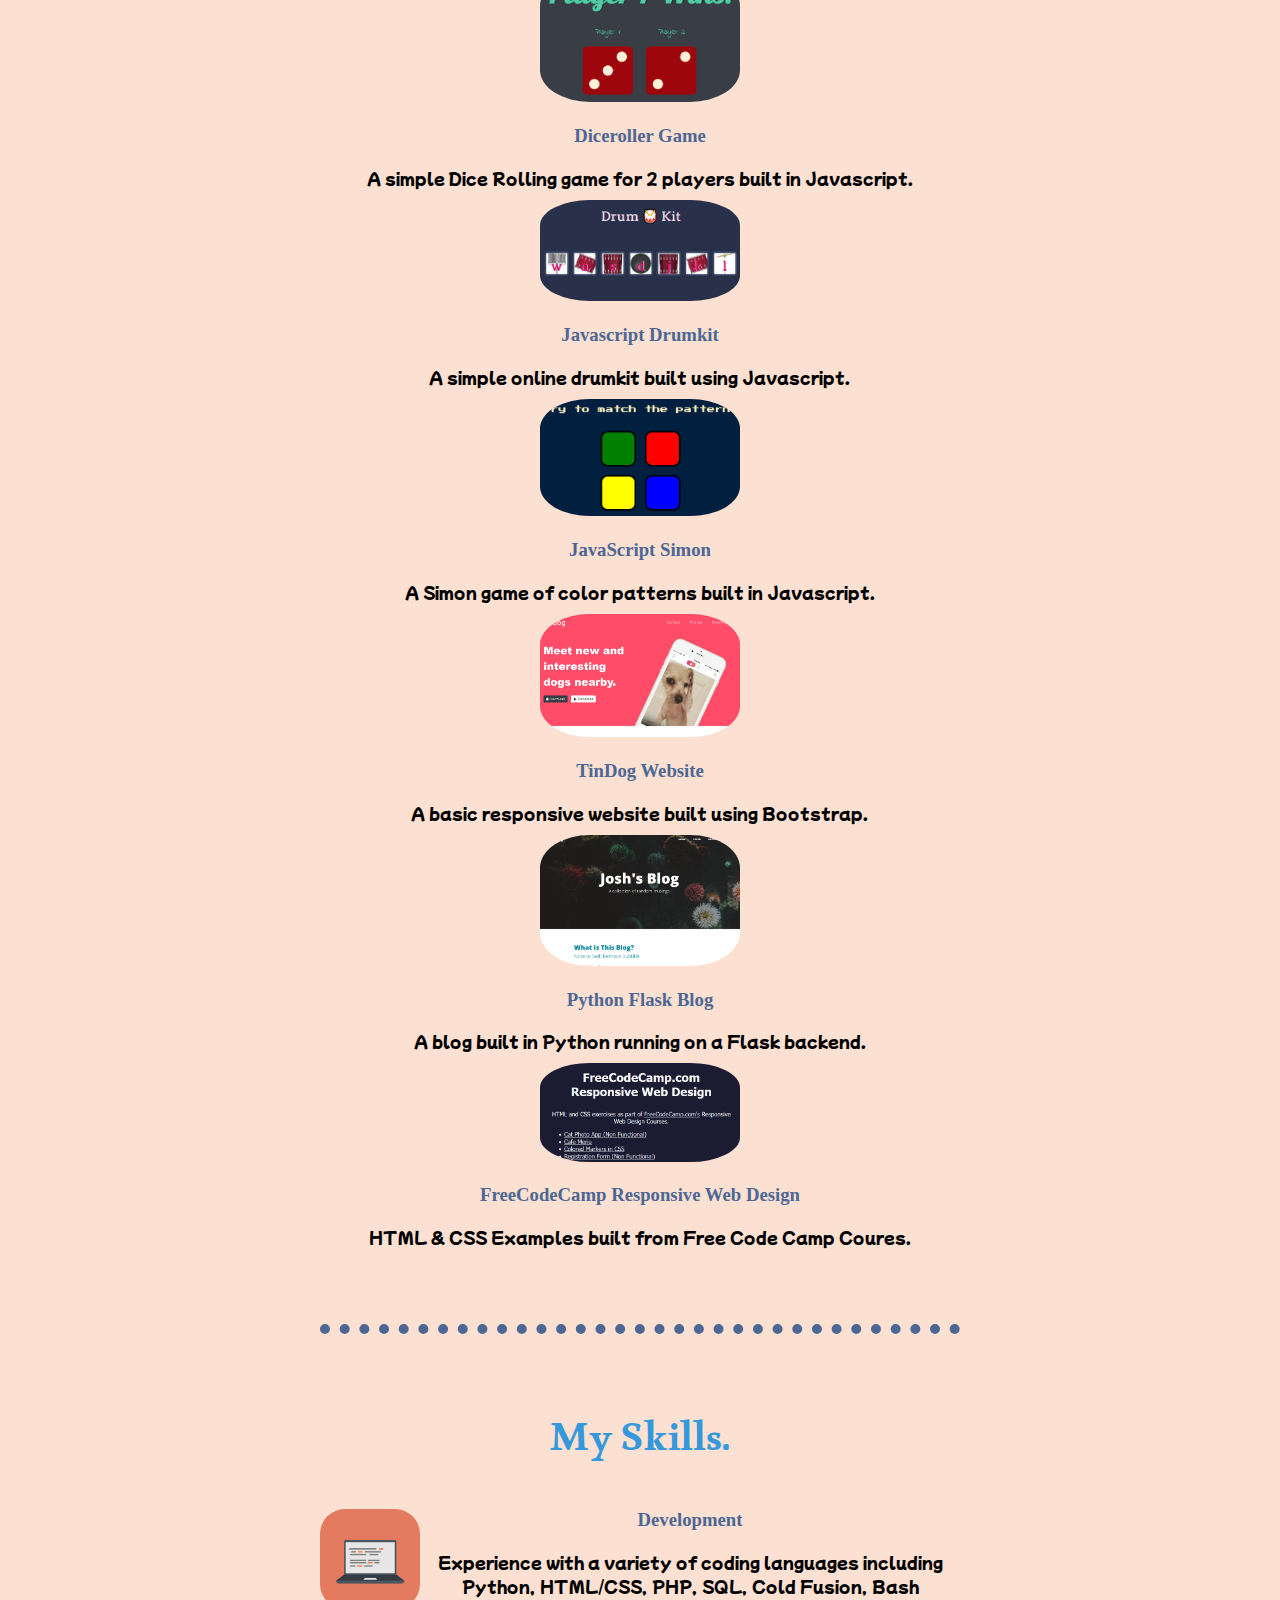
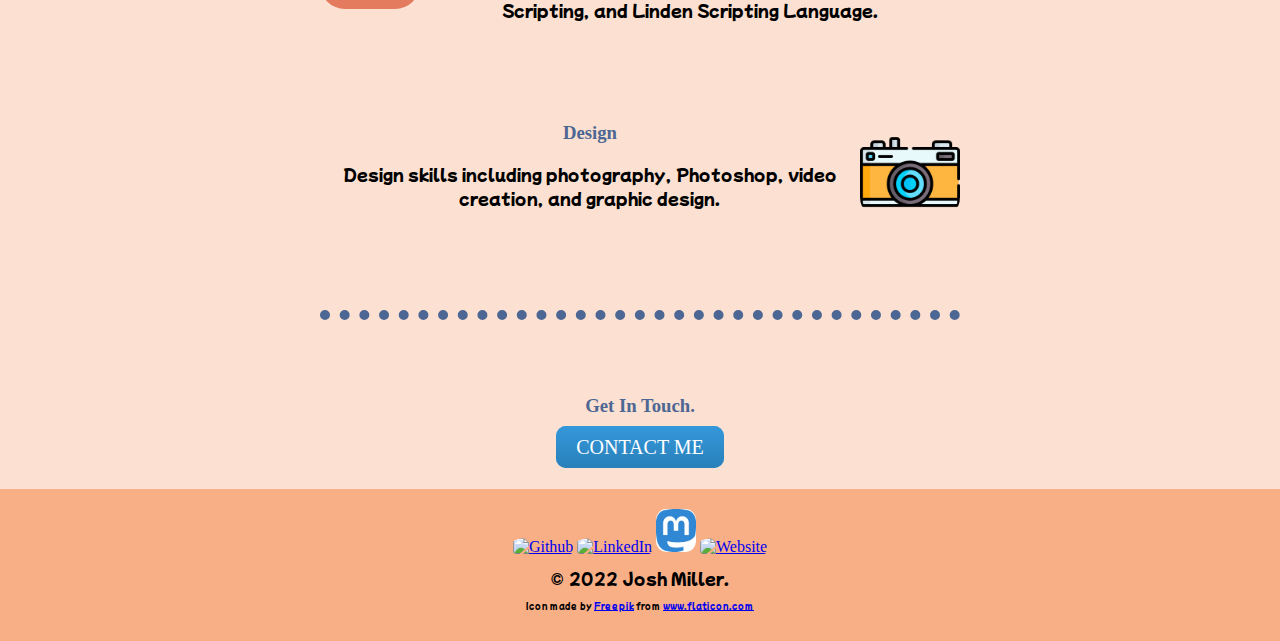
==== commit d94e8829: "Fixing some formatting" ====
--- a/index.html
+++ b/index.html
@@ -59,30 +59,35 @@
               <div class="container-fluid">
                 <div class="row">
                     <div class="col-lg-4 featured-card">
-                      <a href="https://ramenjunkie.github.io/JS-Dice-Roller/"><img class="skill_icon" src="images/jsdicerroller.png" alt="Javascript Dicee Game"></a>
+                      <a href="https://ramenjunkie.github.io/JS-Dice-Roller/"><img class="feature_icon" src="images/jsdicerroller.png" alt="Javascript Dicee Game"></a>
                       <h3>Diceroller Game</h3>
                         <p>A simple Dice Rolling game for 2 players built in Javascript.</p>
                     </div>
                     <div class="col-lg-4 featured-card">
-                      <a href="https://ramenjunkie.github.io/JS-Drum-Kit/"><img class="skill_icon" src="images/jsdrumkit_image.png" alt="Javascript Drumkit"></a>
+                      <a href="https://ramenjunkie.github.io/JS-Drum-Kit/"><img class="feature_icon" src="images/jsdrumkit_image.png" alt="Javascript Drumkit"></a>
                       <h3>Javascript Drumkit</h3>
                         <p>A simple online drumkit built using Javascript.</p>
                     </div>
                     <div class="col-lg-4 featured-card">
-                        <a href="https://ramenjunkie.github.io/JS-Simon/"><img class="skill_icon" src="images/jssimon.png" alt="Javascript Simon"></a>
+                        <a href="https://ramenjunkie.github.io/JS-Simon/"><img class="feature_icon" src="images/jssimon.png" alt="Javascript Simon"></a>
                         <h3>JavaScript Simon</h3>
                         <p>A Simon game of color patterns built in Javascript.</p>
                     </div>
                     <div class="col-lg-4 featured-card">
-                      <a href="https://ramenjunkie.github.io/Tindog-Website/"><img class="skill_icon" src="images/tindog.png" alt="Tindog Website"></a>
+                      <a href="https://ramenjunkie.github.io/Tindog-Website/"><img class="feature_icon" src="images/tindog.png" alt="Tindog Website"></a>
                       <h3>TinDog Website</h3>
                       <p>A basic responsive website built using Bootstrap.</p>
                     </div>
                     <div class="col-lg-4 featured-card">
-                     <a href="https://www.joshmiller.net/"><img class="skill_icon" src="images/pythonblog.png" alt="Python Flash Blog"></a>
+                     <a href="https://www.joshmiller.net/"><img class="feature_icon" src="images/pythonblog.png" alt="Python Flash Blog"></a>
                      <h3>Python Flask Blog</h3>
                      <p>A blog built in Python running on a Flask backend.</p>
                     </div>
+                    <div class="col-lg-4 featured-card">
+                      <a href="https://ramenjunkie.github.io/FreeCodeCamp---Responsive-Web-Design/"><img class="feature_icon" src="images/fcc_icon.png" alt="Responsive Web Design"></a>
+                      <h3>FreeCodeCamp Responsive Web Design</h3>
+                      <p>HTML & CSS Examples built from Free Code Camp Coures.</p>
+                     </div>
                 </div>
             </div>
             <hr>
@@ -106,7 +111,9 @@
             </div>
           </div>
           </div>
-          
+
+
+         
           <div class="bottom-container">
             <a class="footer-link" href="https://github.com/ramenjunkie"><img class="social_butt" src="images/github_PNG40.png" alt="Github"></a>
             <a class="footer-link" href="http://www.linkedin.com/in/joshmiller79"><img class="social_butt" src="images/LinkedIn_logo_initials.png" alt="LinkedIn"></a>
--- a/css/style.css
+++ b/css/style.css
@@ -20,7 +20,7 @@
 }
 
 h1 {
-    color: #594545;
+    color: #3498db;
     font-family: "Sacramento", "Papyrus", cursive;
     margin: 50px auto 0px auto;
     font-size: 5rem;
@@ -28,7 +28,7 @@
 }
 
 h2 {
-    color: #594545;
+    color: #3498db;
     font-size: 2.5rem;
     font-family: 'Alkalami', Helvetica, Arial, sans-serif;
     font-weight: normal;
@@ -90,6 +90,16 @@
     margin-top: 30px;
     background-color: #F8AF86;
     padding: 20px;
+}
+
+.hobbies-container {
+    max-width: 400px;
+    margin: 0 auto;
+}
+
+.feature_icon {
+    border-radius: 25%;
+    width: 200px;
 }
 
 .skill_icon {
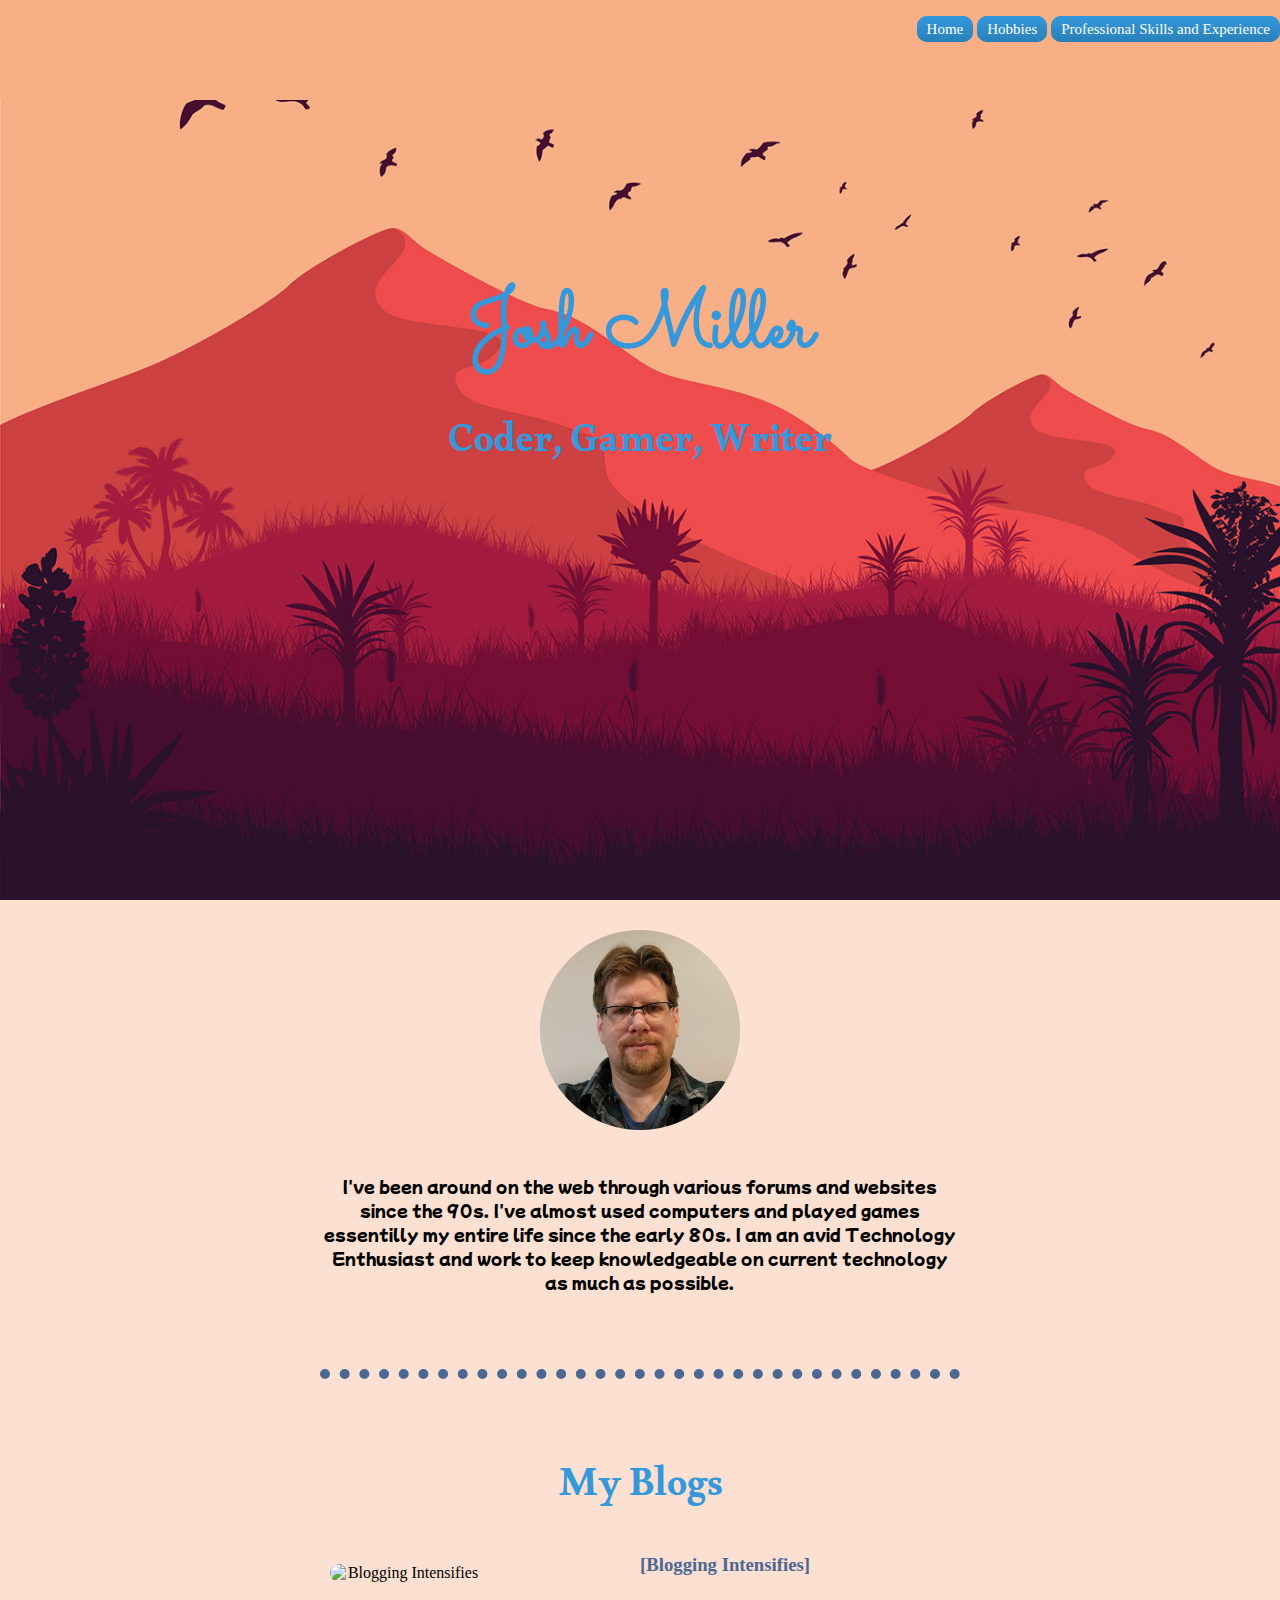
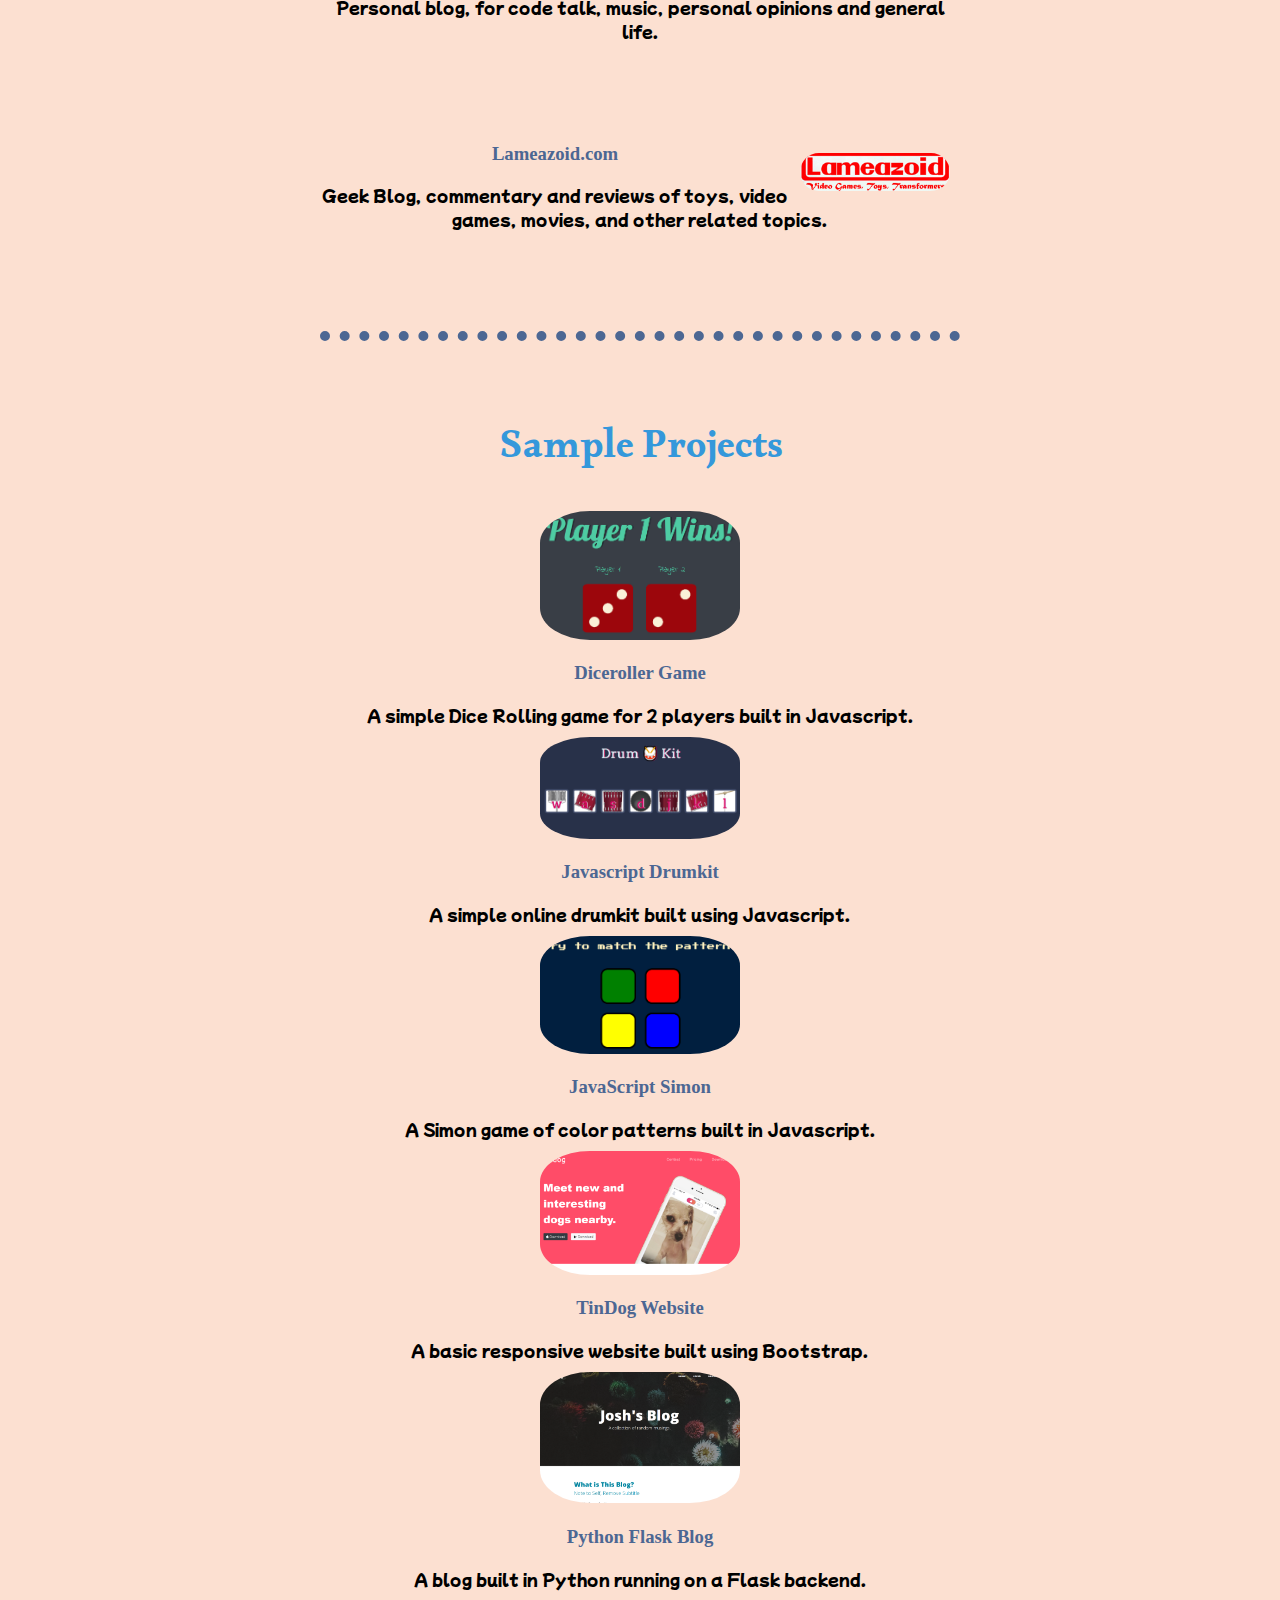
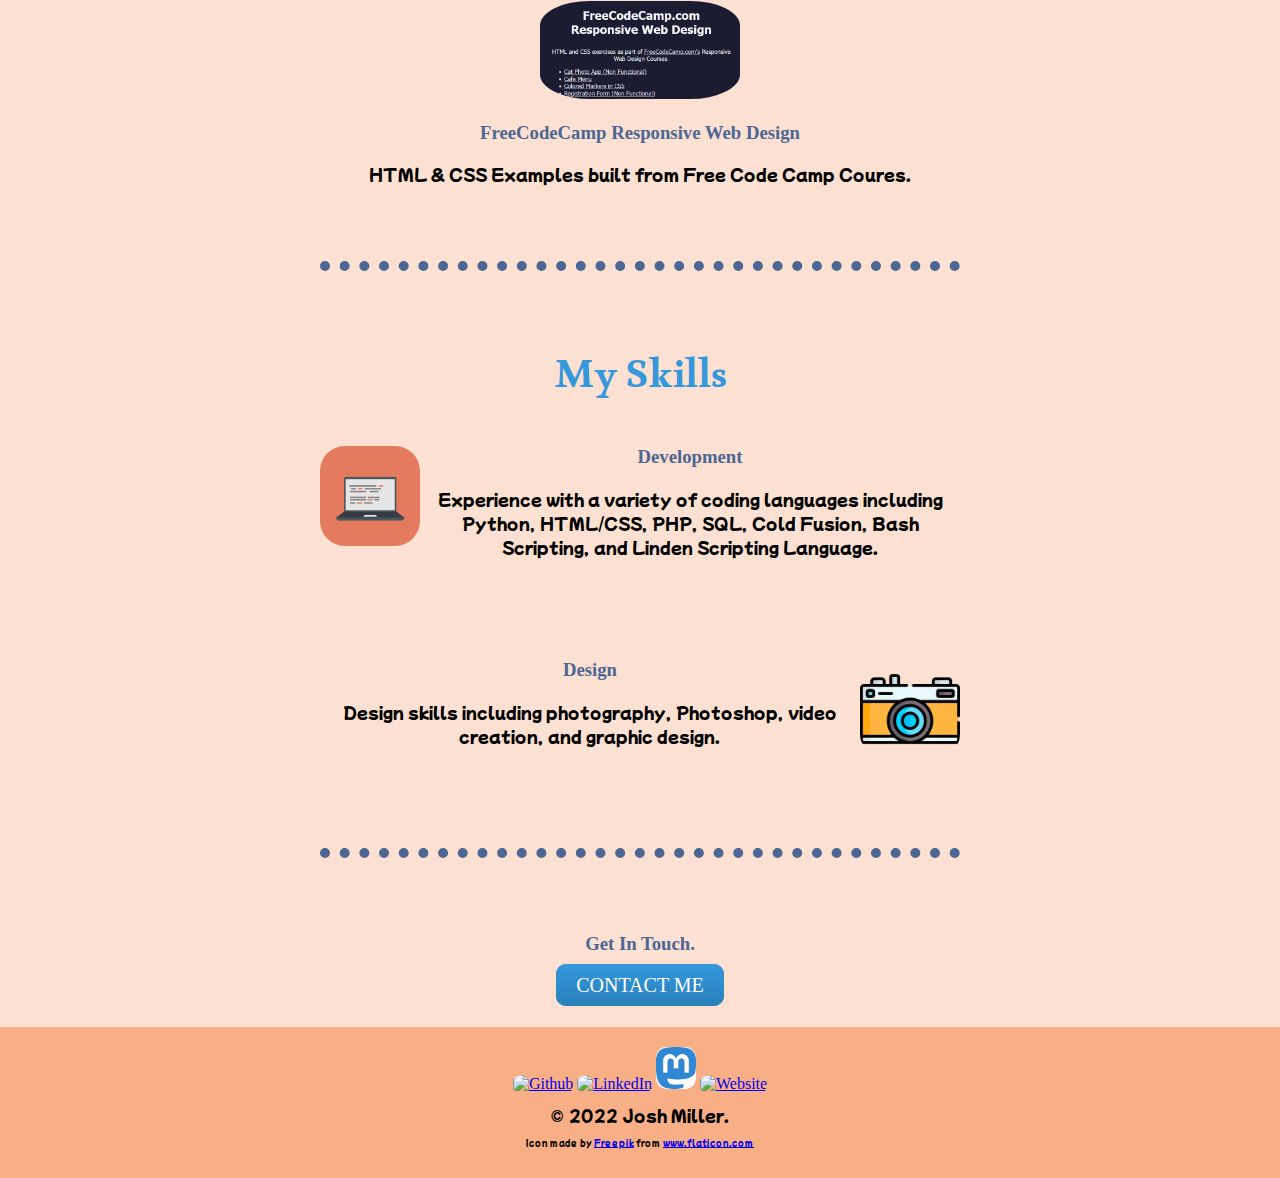
==== commit 5a857180: "Adding blog links" ====
--- a/index.html
+++ b/index.html
@@ -48,12 +48,24 @@
         </div>
         <div class="middle-container">
             <div class="profile">
-              <img src="images/headshot200x200.png" width="200" alt="josh headshot">
-              <h2>Hello.</h2>
+              <img class="headshot" src="images/headshot200x200.png" width="200" alt="josh headshot">
               <p>I've been around on the web through various forums and websites since the 90s. I've almost used computers and played games essentilly my entire life since the early 80s. I am an avid Technology Enthusiast and work to keep knowledgeable on current technology as much as possible.</p>
             </div>
             <hr>
-
+            <div class="skills">
+              <h2>My Blogs</h2>
+              <div class="skill-row">
+                <img class="blog_icon sicon1" src="images/bisquare.png" alt="Blogging Intensifies">
+                <h3>[Blogging Intensifies]</h3>
+                <p>Personal blog, for code talk, music, personal opinions and general life.</p>
+              </div>
+              <div class="skill-row">
+                <img class="blog_icon sicon2" src="images/Lamebanner234x60.jpg" alt="Lameazoid">
+                <h3>Lameazoid.com</h3>
+                <p>Geek Blog, commentary and reviews of toys, video games, movies, and other related topics.</p>
+              </div>
+            </div>
+            <hr>
             <div class="hosted container-fluid">
               <h2>Sample Projects</h2>
               <div class="container-fluid">
@@ -92,7 +104,7 @@
             </div>
             <hr>
             <div class="skills">
-              <h2>My Skills.</h2>
+              <h2>My Skills</h2>
               <div class="skill-row">
                 <img class="skill_icon sicon1" src="images/computer.png" alt="Python Logo">
                 <h3>Development</h3>
--- a/css/style.css
+++ b/css/style.css
@@ -97,6 +97,10 @@
     margin: 0 auto;
 }
 
+.headshot {
+    margin: 30px;
+}
+
 .feature_icon {
     border-radius: 25%;
     width: 200px;
@@ -115,6 +119,12 @@
 .skill-row {
     width: 50%;
     margin: 25px auto 100px auto;
+}
+
+.blog_icon {
+    width:150px;
+    margin: 10px;
+    border-radius: 25px;
 }
 
 .sicon1 {
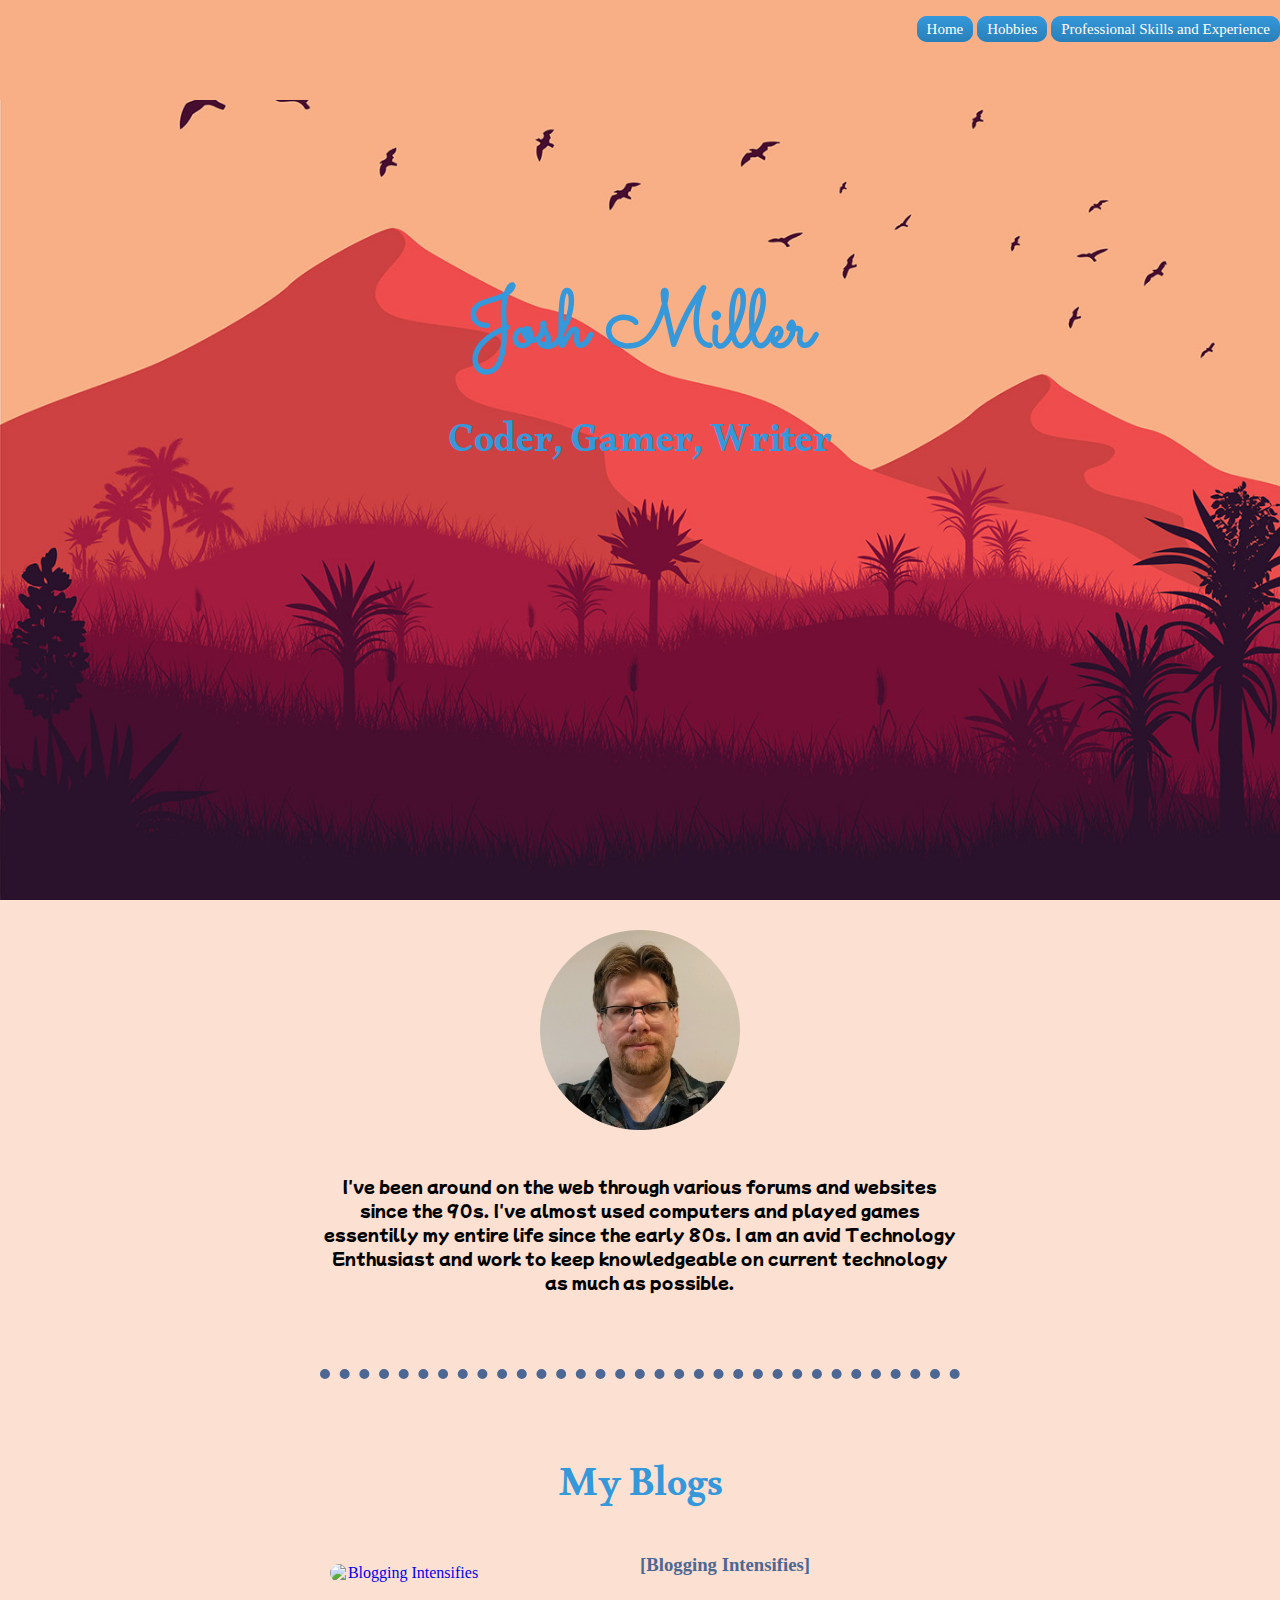
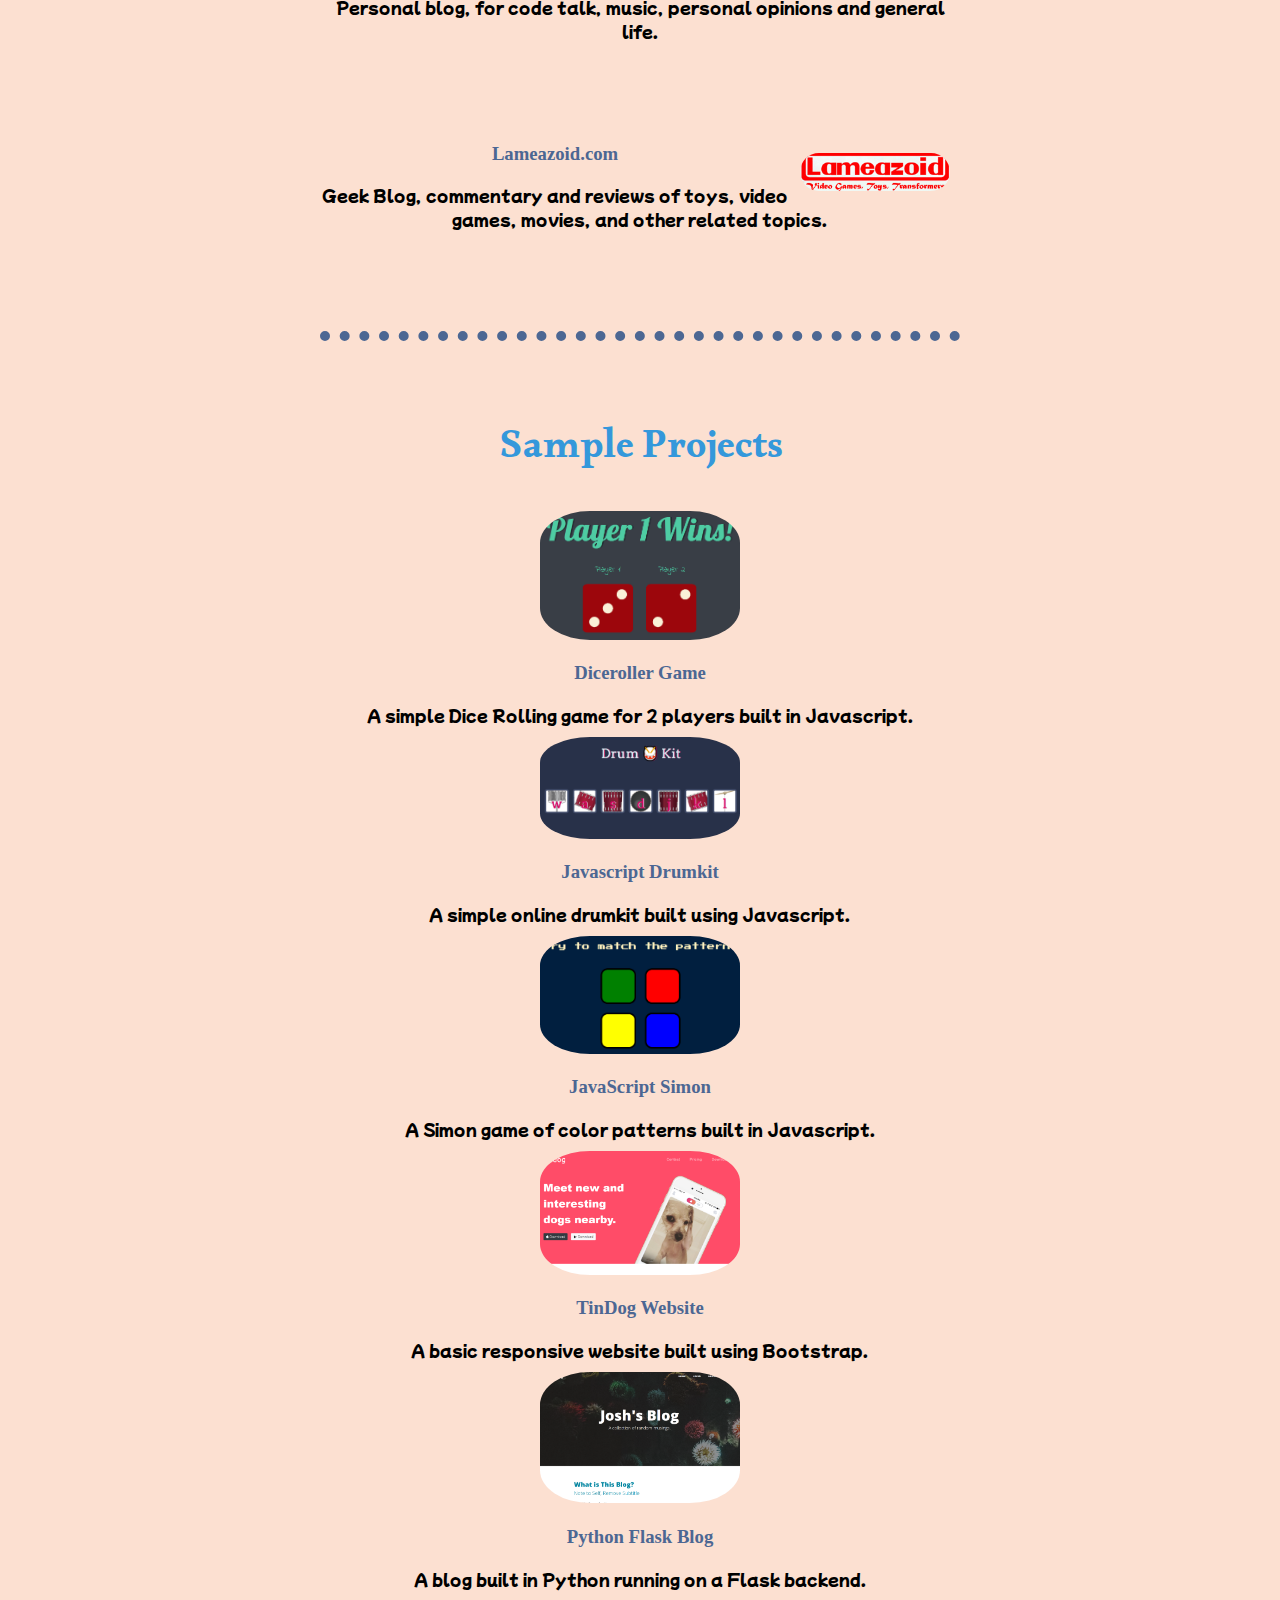
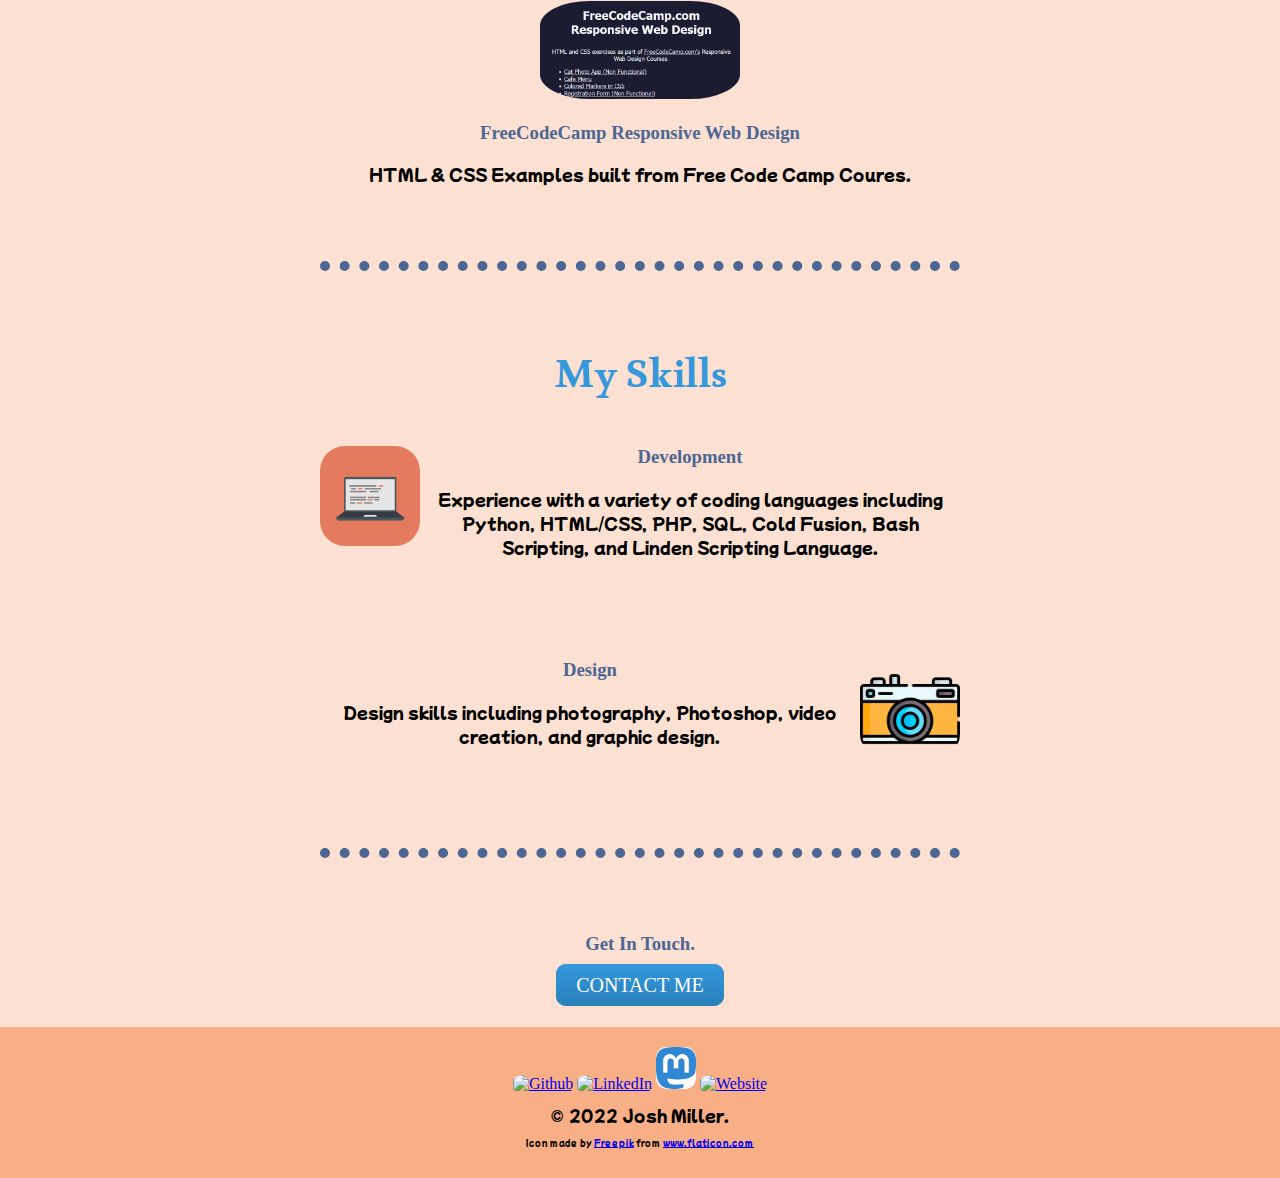
==== commit b35dd048: "Commit" ====
--- a/index.html
+++ b/index.html
@@ -55,12 +55,12 @@
             <div class="skills">
               <h2>My Blogs</h2>
               <div class="skill-row">
-                <img class="blog_icon sicon1" src="images/bisquare.png" alt="Blogging Intensifies">
+                <a href="https://www.bloggingintensifies.com"><img class="blog_icon sicon1" src="images/bisquare.png" alt="Blogging Intensifies"></a>
                 <h3>[Blogging Intensifies]</h3>
                 <p>Personal blog, for code talk, music, personal opinions and general life.</p>
               </div>
               <div class="skill-row">
-                <img class="blog_icon sicon2" src="images/Lamebanner234x60.jpg" alt="Lameazoid">
+                <a href="https://www.lameazoid.com"><img class="blog_icon sicon2" src="images/Lamebanner234x60.jpg" alt="Lameazoid"></a>
                 <h3>Lameazoid.com</h3>
                 <p>Geek Blog, commentary and reviews of toys, video games, movies, and other related topics.</p>
               </div>
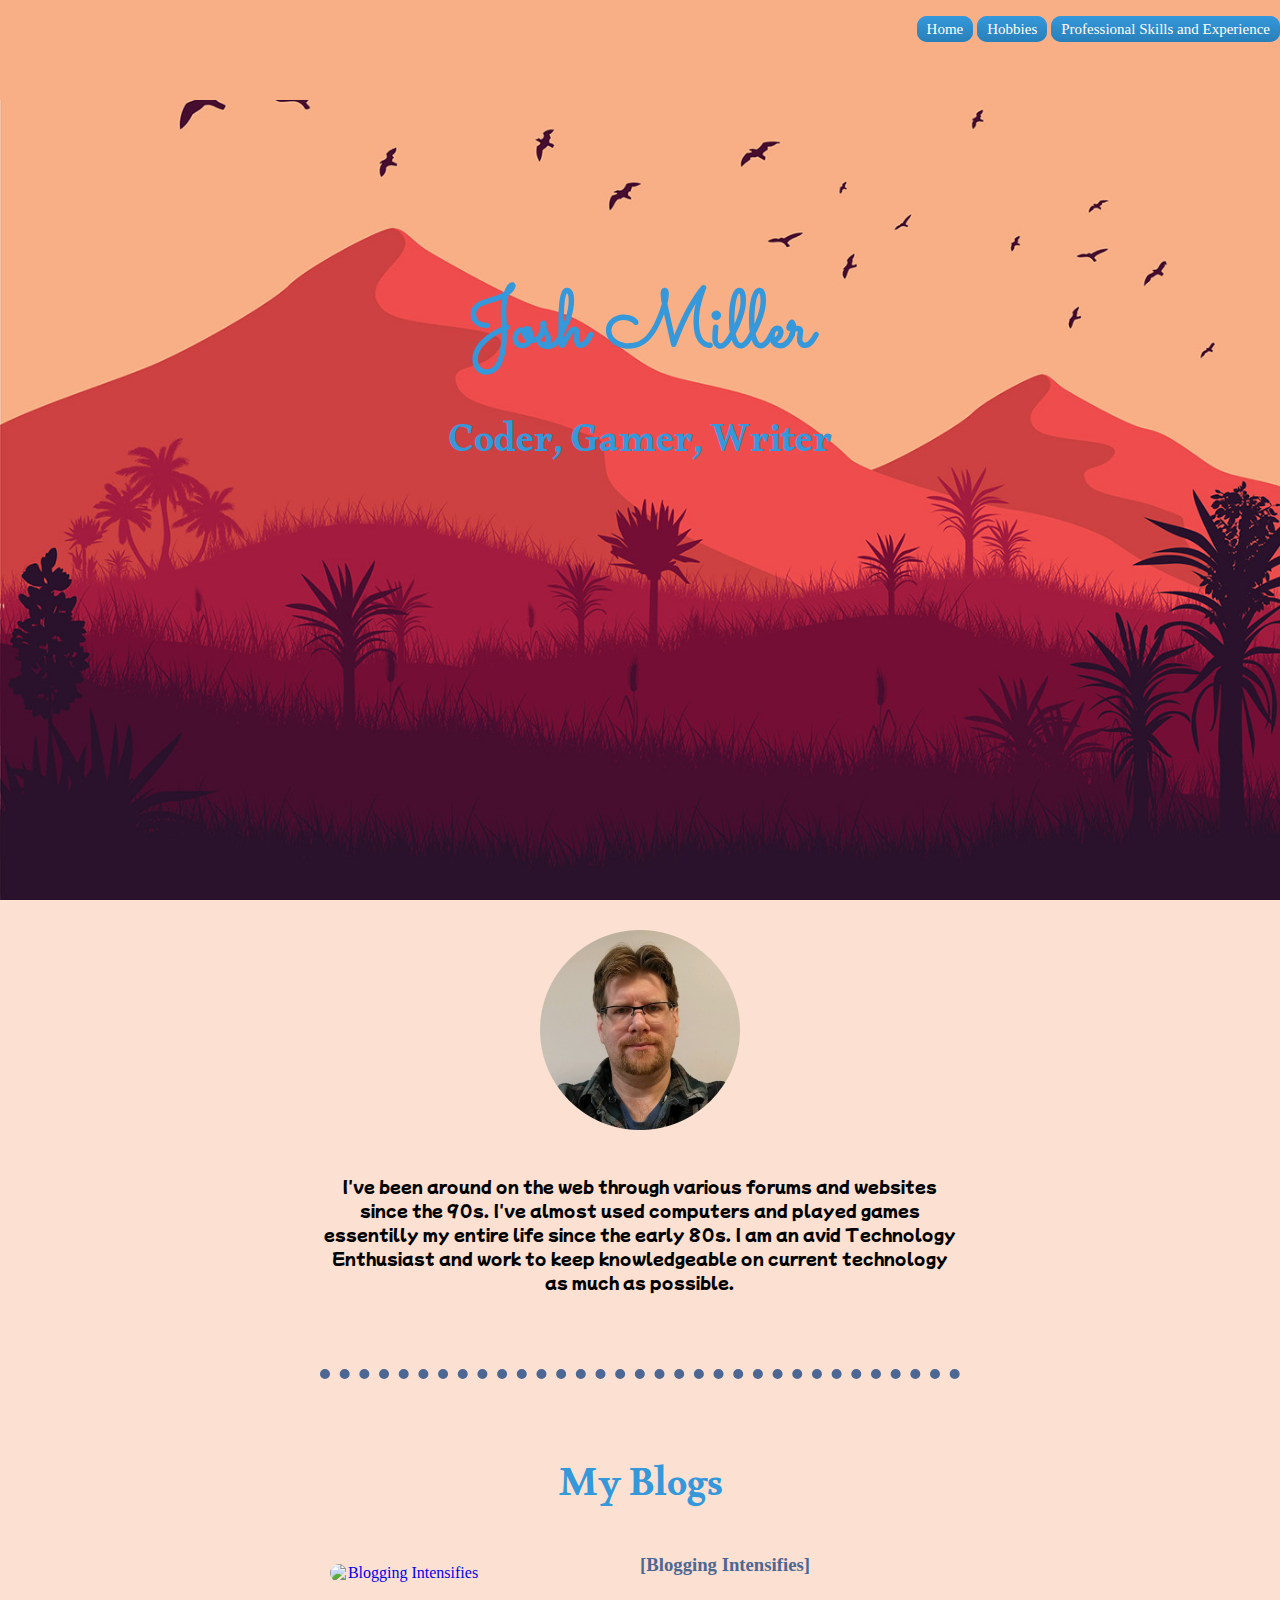
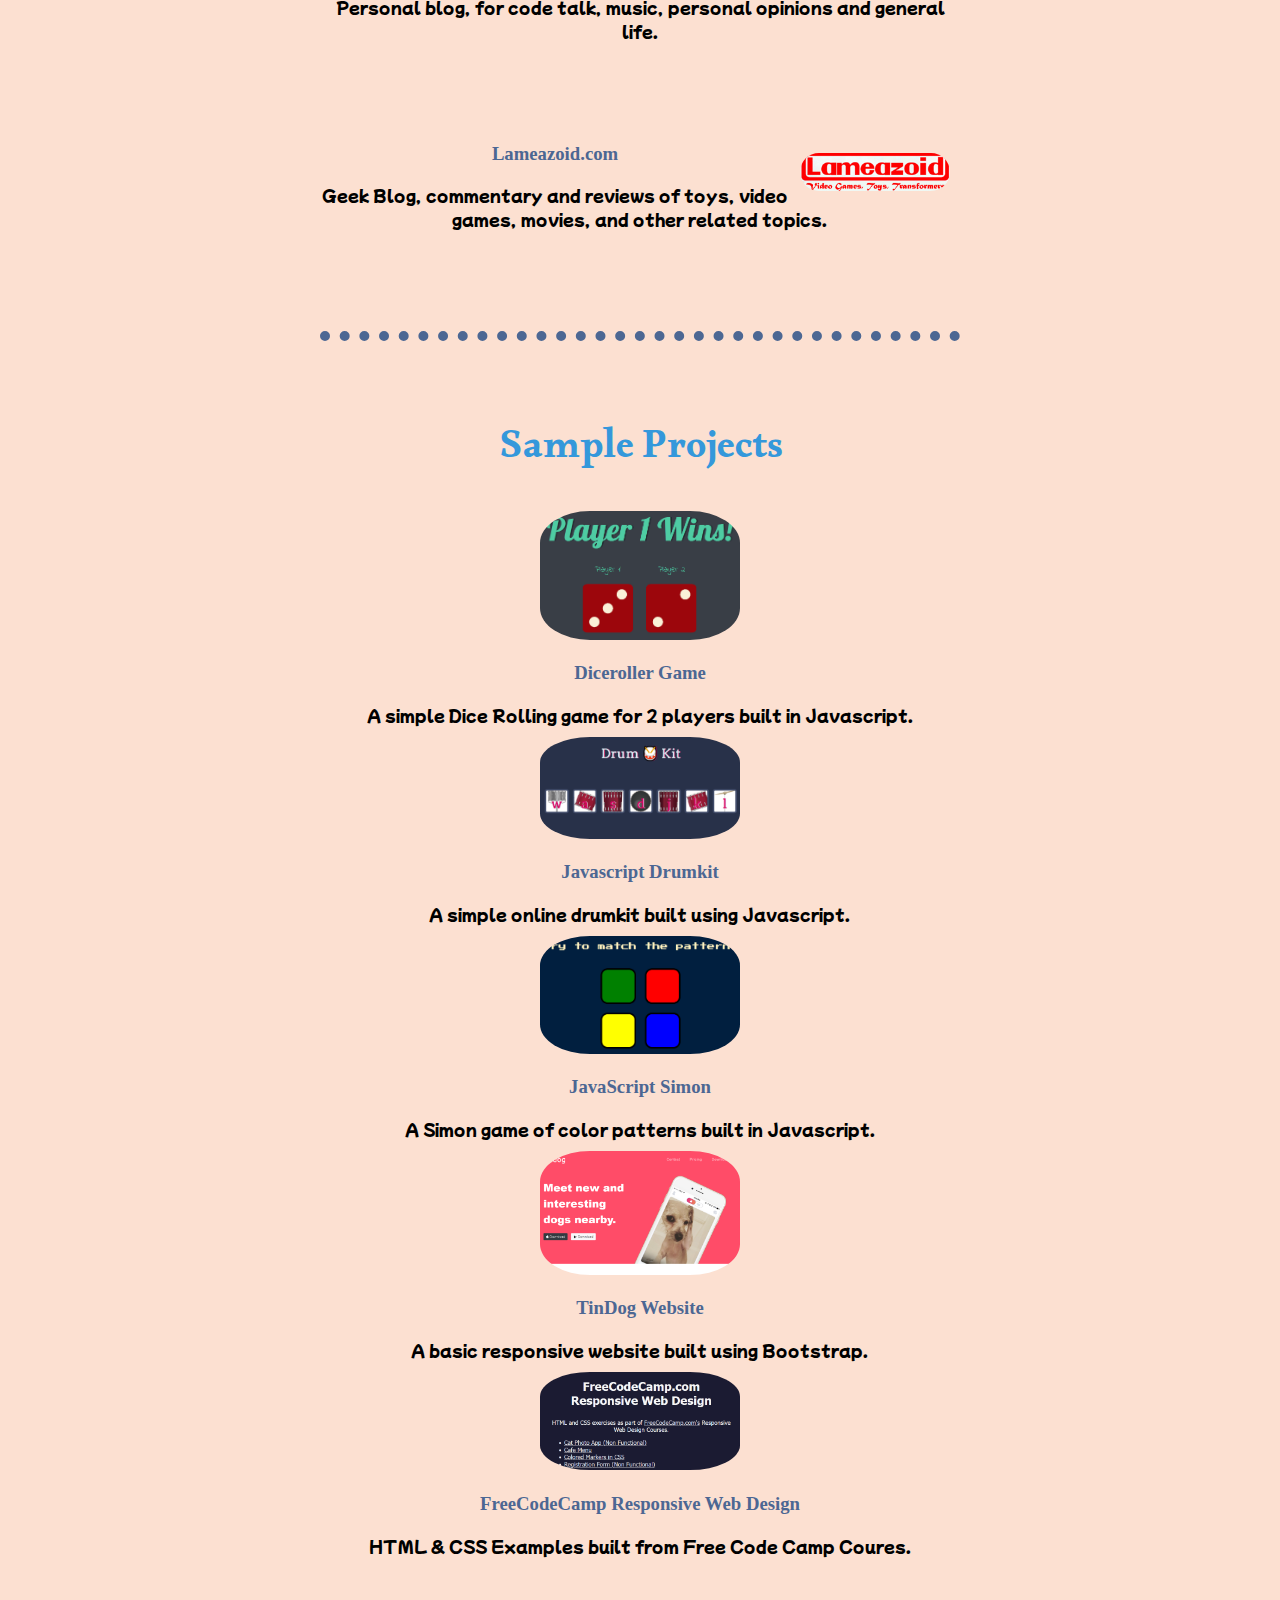
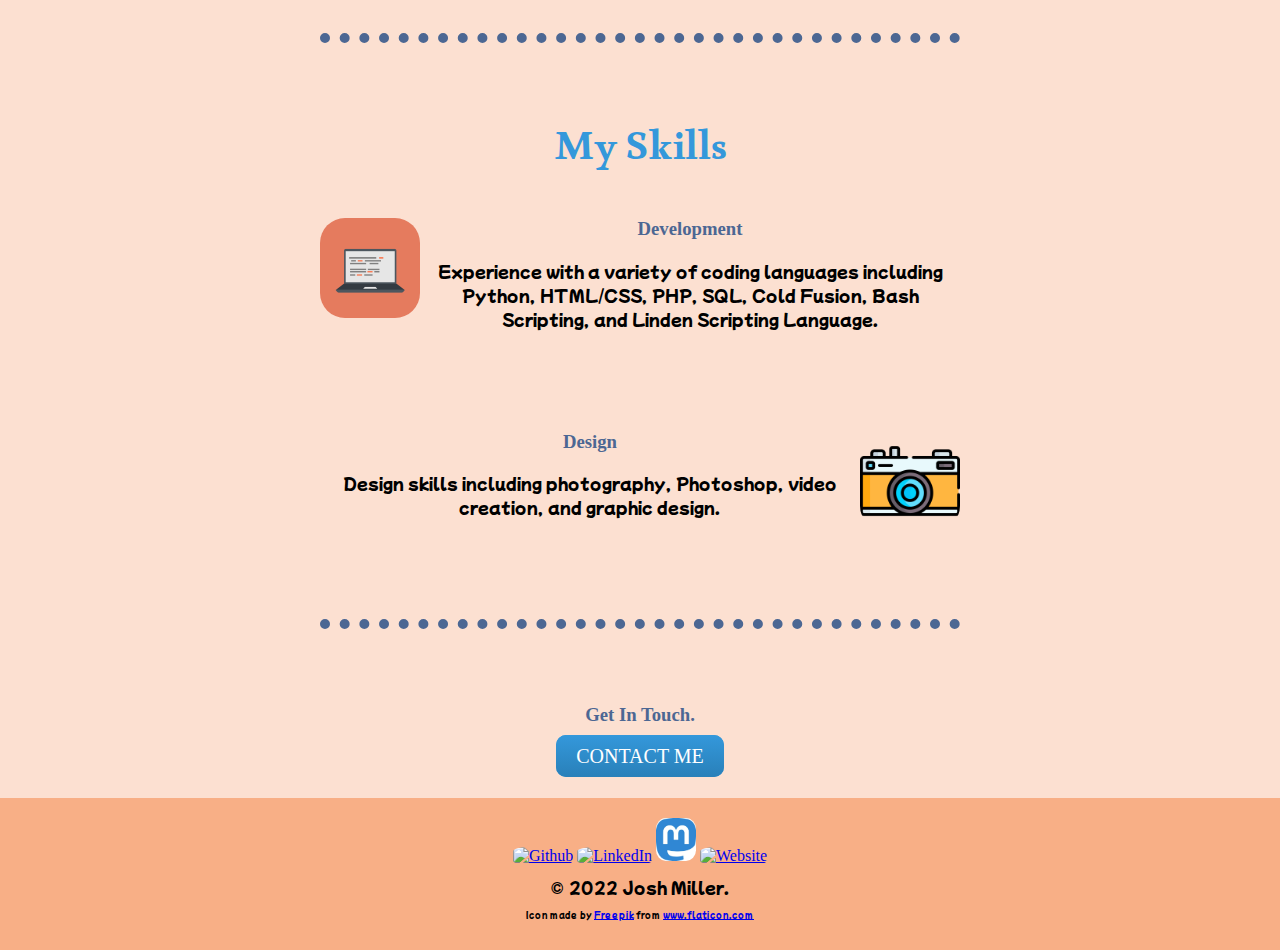
==== commit 5ff04b82: "Removing link to flashblog" ====
--- a/index.html
+++ b/index.html
@@ -90,11 +90,11 @@
                       <h3>TinDog Website</h3>
                       <p>A basic responsive website built using Bootstrap.</p>
                     </div>
-                    <div class="col-lg-4 featured-card">
+                    <!---<div class="col-lg-4 featured-card">
                      <a href="https://www.joshmiller.net/"><img class="feature_icon" src="images/pythonblog.png" alt="Python Flash Blog"></a>
                      <h3>Python Flask Blog</h3>
                      <p>A blog built in Python running on a Flask backend.</p>
-                    </div>
+                    </div>-->
                     <div class="col-lg-4 featured-card">
                       <a href="https://ramenjunkie.github.io/FreeCodeCamp---Responsive-Web-Design/"><img class="feature_icon" src="images/fcc_icon.png" alt="Responsive Web Design"></a>
                       <h3>FreeCodeCamp Responsive Web Design</h3>
